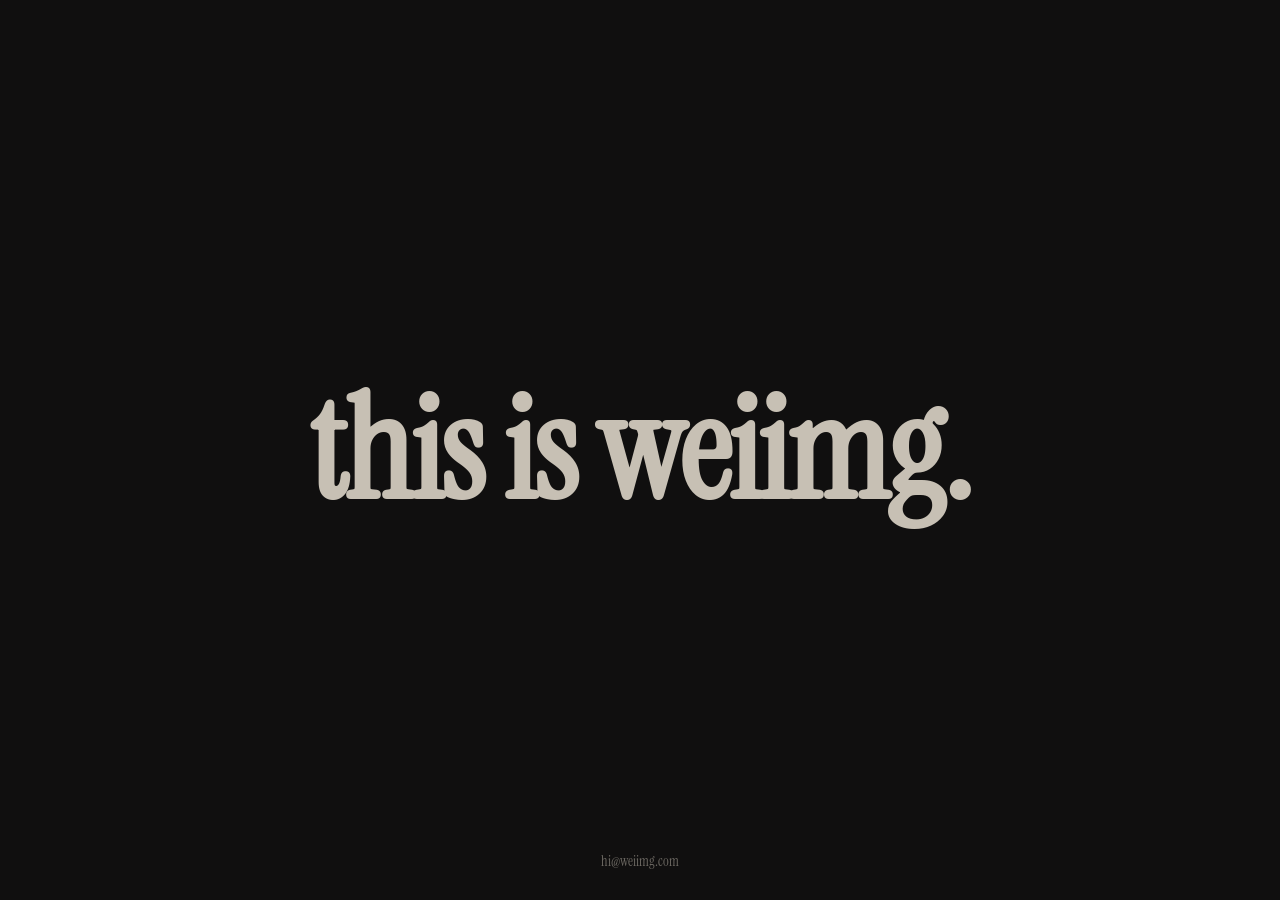
==== index.html @ 58d102ce "更新about跳轉" ====
<!DOCTYPE html>
<html lang="en">
<head>
  <meta charset="UTF-8" />
  <meta name="viewport" content="width=device-width, initial-scale=1.0" />
  <link rel="icon" href="https://cdn.weiimg.com/linjinwei_resize.jpg" type="image/jpg" />
  <link rel="preconnect" href="https://fonts.googleapis.com">
  <link rel="preconnect" href="https://fonts.gstatic.com" crossorigin>
  <link href="https://fonts.googleapis.com/css2?family=Instrument+Serif:ital@0;1&display=swap" rel="stylesheet">
  
  <!-- ✅ 基本 SEO -->
  <title>weiimg video prod.</title>
  <meta name="description" content="WEIIMG 林晉維｜品牌形象、視覺創意、短影音製作" />
  <meta name="keywords" content="影像製作, 品牌設計, 動態設計, 短影音, weiimg" />
  <link rel="canonical" href="https://weiimg.com" />

  <!-- ✅ Open Graph for Social Sharing -->
  <meta property="og:type" content="website" />
  <meta property="og:title" content="WEIIMG 林晉維" />
  <meta property="og:description" content="短影音、品牌形象設計與影像製作服務。" />
  <meta property="og:url" content="https://weiimg.com" />
  <meta property="og:image" content="https://weiimg.com/preview.jpg" />

  <!-- ✅ Twitter Card -->
  <meta name="twitter:card" content="summary_large_image" />
  <meta name="twitter:title" content="WEIIMG 林晉維" />
  <meta name="twitter:description" content="短影音、品牌形象設計與影像製作服務。" />
  <meta name="twitter:image" content="https://weiimg.com/preview.jpg" />

  <!-- ✅ JSON-LD 結構化資料（Schema.org） -->
  <script type="application/ld+json">
  {
    "@context": "https://schema.org",
    "@type": "Person",
    "name": "Weiimg",
    "url": "https://weiimg.com",
    "sameAs": [
      "https://www.instagram.com/wei_img",
      "https://www.threads.net/@wei_img"
    ],
    "jobTitle": "影像製作",
    "worksFor": {
      "@type": "Organization",
      "name": "WEIIMG"
    }
  }
  </script>
  
  <style>
    html, body {
      margin: 0;
      padding: 0;
      overflow: hidden;
      height: 100vh;
      background: #100F0F;
      color: #C7C0B4;
      font-family: "Instrument Serif", serif;
    }

    .center-wrap, .next-section {
      position: absolute;
      width: 100%;
      height: 100vh;
      display: flex;
      justify-content: center;
      align-items: center;
    }

    h1, h2 {
      margin: 0;
      pointer-events: none;
    }

    h1 {
      font-size: 9rem;
      letter-spacing: -0.015em;
      transform: translate3d(0,0,0);
      user-select: none;
      cursor: grab;
      transition: all 0.5s ease;
    }

    h1.dragging {
      filter: blur(12px);
      opacity: 0.55;
      cursor: grabbing;
    }

    h1.exit {
      opacity: 0;
      filter: blur(15px);
      transform: translateY(-120px);
    }

    h1.enter {
      opacity: 1;
      filter: blur(0px);
      transform: translateY(0);
    }

    h2 {
      font-size: 2.5rem;
      opacity: 0;
      filter: blur(15px);
      transform: translateY(60px);
      transition: all 1s ease;
    }

    h2.enter {
      opacity: 1;
      filter: blur(0px);
      transform: translateY(0px);
    }

    h2.exit {
      opacity: 0;
      filter: blur(15px);
      transform: translateY(60px);
    }

    footer {
      font-size: 0.85rem;
      opacity: 0.5;
      text-align: center;
      position: absolute;
      bottom: 30px;
      width: 100%;
    }

    footer a {
      color: #C7C0B4;
      text-decoration: none;
    }

    footer a:hover { opacity: 0.8; }

    @media (max-width: 768px) {
      h1 { font-size: 4rem; }
      h2 { font-size: 1.5rem; }
      footer { font-size: 0.7rem; }
    }
  </style>
</head>
<body>

  <div class="center-wrap">
    <h1 id="drag">this is weiimg.</h1>
  </div>

  <div class="next-section">
    <h2 id="subtitle">video production</h2>
  </div>

  <footer><a href="mailto:hi@weiimg.com">hi@weiimg.com</a></footer>

<script>
const el = document.getElementById("drag");
const subtitle = document.getElementById("subtitle");

let isDragging = false;
let startX = 0, startY = 0;
let currentX = 0, currentY = 0;

const baseX = 0;
const baseY = 0;

el.addEventListener("mousedown", startDrag);
el.addEventListener("touchstart", startDrag, { passive:false });

function startDrag(e){
  e.preventDefault();
  isDragging = true;
  el.classList.add("dragging");

  const pos = e.touches ? e.touches[0] : e;
  startX = pos.clientX - currentX;
  startY = pos.clientY - currentY;

  document.addEventListener("mousemove", onDrag);
  document.addEventListener("mouseup", endDrag);
  document.addEventListener("touchmove", onDrag, { passive:false });
  document.addEventListener("touchend", endDrag);
}

function onDrag(e){
  if(!isDragging) return;
  const pos = e.touches ? e.touches[0] : e;
  currentX = pos.clientX - startX;
  currentY = pos.clientY - startY;
  el.style.transform = `translate3d(${currentX}px, ${currentY}px, 0)`;
}

function endDrag(){
  isDragging = false;
  el.classList.remove("dragging");
  document.removeEventListener("mousemove", onDrag);
  document.removeEventListener("touchmove", onDrag);

  let vx = currentX * 0.035;
  let vy = currentY * 0.035;
  const stiffness = 0.032;
  const damping   = 0.15;
  const threshold = 0.07;

  function animate(){
    const ax = -stiffness * (currentX - baseX) - damping * vx;
    const ay = -stiffness * (currentY - baseY) - damping * vy;
    vx += ax;
    vy += ay;
    currentX += vx;
    currentY += vy;
    el.style.transform = `translate3d(${currentX}px, ${currentY}px, 0)`;
    if (Math.abs(vx) > threshold || Math.abs(vy) > threshold){
      requestAnimationFrame(animate);
    } else {
      currentX = baseX;
      currentY = baseY;
      el.style.transform = `translate3d(0,0,0)`;
    }
  }

  requestAnimationFrame(animate);
}

// ✅ 狀態管理
let currentState = "first"; // "first" or "second"
let wheelCooldown = false;

// 定義跳轉目標頁面 (請確保你有 about.html 或是改成你的目標網址)
const ABOUT_PAGE_URL = "weiimg.com/about"; 

// 🟢 滾輪監聽 (Desktop)
window.addEventListener("wheel", (e) => {
  if (wheelCooldown) return;

  // 往下滑 (e.deltaY > 0)
  if (e.deltaY > 20) {
    if (currentState === "first") {
      // 第一段 -> 切換到第二段
      el.classList.add("exit");
      el.classList.remove("enter");
      subtitle.classList.add("enter");
      subtitle.classList.remove("exit");
      currentState = "second";
      wheelCooldown = true;
      setTimeout(() => wheelCooldown = false, 600);
    } else if (currentState === "second") {
      // 第二段 -> 跳轉到 About 頁面
      // 這裡可以選擇不設 cooldown 直接跳，或者稍微延遲
      window.location.href = ABOUT_PAGE_URL;
      wheelCooldown = true; 
    }
  } 
  // 往上滑 (e.deltaY < 0)
  else if (e.deltaY < -20 && currentState === "second") {
    // 第二段 -> 切回第一段
    el.classList.add("enter");
    el.classList.remove("exit");
    subtitle.classList.add("exit");
    subtitle.classList.remove("enter");
    currentState = "first";
    wheelCooldown = true;
    setTimeout(() => wheelCooldown = false, 600);
  }
});

// 📱 手機觸控監聽 (Mobile)
let touchStartY = 0;

window.addEventListener("touchstart", (e) => {
  touchStartY = e.touches[0].clientY;
}, { passive: false });

window.addEventListener("touchend", (e) => {
  if (wheelCooldown) return;

  const touchEndY = e.changedTouches[0].clientY;
  const deltaY = touchStartY - touchEndY; // 正值表示手指向上滑動 (內容往下走)

  if (deltaY > 30) {
    // 手指往上滑 (類似滾輪往下)
    if (currentState === "first") {
      // 切換到第二段
      el.classList.add("exit");
      el.classList.remove("enter");
      subtitle.classList.add("enter");
      subtitle.classList.remove("exit");
      currentState = "second";
      wheelCooldown = true;
      setTimeout(() => wheelCooldown = false, 600);
    } else if (currentState === "second") {
      // 在第二段繼續往下滑 -> 跳轉 About
      window.location.href = ABOUT_PAGE_URL;
      wheelCooldown = true;
    }
  } else if (deltaY < -30 && currentState === "second") {
    // 手指往下滑 -> 回到第一段
    el.classList.add("enter");
    el.classList.remove("exit");
    subtitle.classList.add("exit");
    subtitle.classList.remove("enter");
    currentState = "first";
    wheelCooldown = true;
    setTimeout(() => wheelCooldown = false, 600);
  }
}, { passive: false });
  
</script>

</body>
</html>
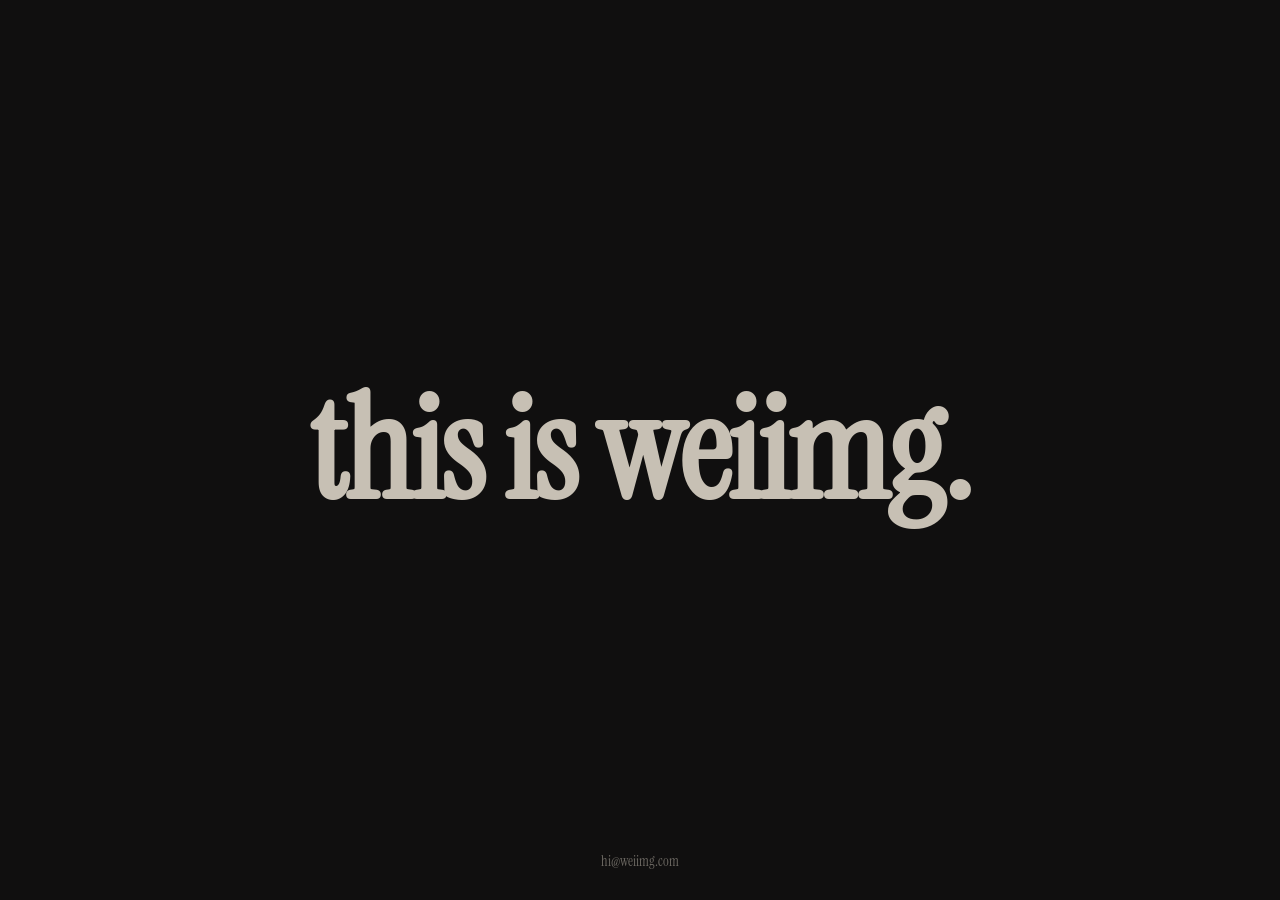
==== commit 5b33df5a: "首頁+關於頁" ====
--- a/index.html
+++ b/index.html
@@ -1,60 +1,80 @@
 <!DOCTYPE html>
-<html lang="en">
+<html lang="zh-TW">
 <head>
   <meta charset="UTF-8" />
   <meta name="viewport" content="width=device-width, initial-scale=1.0" />
   <link rel="icon" href="https://cdn.weiimg.com/linjinwei_resize.jpg" type="image/jpg" />
+  
+  <!-- 字型 -->
   <link rel="preconnect" href="https://fonts.googleapis.com">
   <link rel="preconnect" href="https://fonts.gstatic.com" crossorigin>
-  <link href="https://fonts.googleapis.com/css2?family=Instrument+Serif:ital@0;1&display=swap" rel="stylesheet">
-  
-  <!-- ✅ 基本 SEO -->
-  <title>weiimg video prod.</title>
+  <link href="https://fonts.googleapis.com/css2?family=Instrument+Serif:ital@0;1&family=Noto+Serif+TC:wght@300;500&display=swap" rel="stylesheet">
+  
+  <!-- ✅ SEO & Meta -->
+  <title>WEIIMG Video Prod. - 林晉維</title>
   <meta name="description" content="WEIIMG 林晉維｜品牌形象、視覺創意、短影音製作" />
   <meta name="keywords" content="影像製作, 品牌設計, 動態設計, 短影音, weiimg" />
-  <link rel="canonical" href="https://weiimg.com" />
-
-  <!-- ✅ Open Graph for Social Sharing -->
+  
+  <!-- Open Graph -->
   <meta property="og:type" content="website" />
   <meta property="og:title" content="WEIIMG 林晉維" />
   <meta property="og:description" content="短影音、品牌形象設計與影像製作服務。" />
   <meta property="og:url" content="https://weiimg.com" />
   <meta property="og:image" content="https://weiimg.com/preview.jpg" />
 
-  <!-- ✅ Twitter Card -->
-  <meta name="twitter:card" content="summary_large_image" />
-  <meta name="twitter:title" content="WEIIMG 林晉維" />
-  <meta name="twitter:description" content="短影音、品牌形象設計與影像製作服務。" />
-  <meta name="twitter:image" content="https://weiimg.com/preview.jpg" />
-
-  <!-- ✅ JSON-LD 結構化資料（Schema.org） -->
-  <script type="application/ld+json">
-  {
-    "@context": "https://schema.org",
-    "@type": "Person",
-    "name": "Weiimg",
-    "url": "https://weiimg.com",
-    "sameAs": [
-      "https://www.instagram.com/wei_img",
-      "https://www.threads.net/@wei_img"
-    ],
-    "jobTitle": "影像製作",
-    "worksFor": {
-      "@type": "Organization",
-      "name": "WEIIMG"
-    }
-  }
-  </script>
-  
   <style>
+    :root {
+      --bg-black: #100F0F;
+      --bg-white: #EAE5D9;
+      --text-white: #FFFFFF;
+      --text-gray: #C7C0B4;
+    }
+
     html, body {
       margin: 0;
       padding: 0;
+      width: 100%;
+      background-color: var(--bg-black);
+      font-family: "Instrument Serif", "Noto Serif TC", serif;
+      overscroll-behavior: none; /* 防止瀏覽器預設的橡皮筋效果 */
+    }
+
+    /* 初始狀態：Intro 模式 */
+    body.mode-intro {
+      height: 100vh;
       overflow: hidden;
+    }
+
+    /* 滾動狀態：About 模式 */
+    body.mode-about {
+      height: 300vh; /* About 頁面需要的長度 */
+      overflow-y: auto;
+      overflow-x: hidden;
+    }
+
+    /* =========================================
+       SECTION A: INTRO LAYER (index.html logic)
+       ========================================= */
+    #intro-layer {
+      position: fixed;
+      top: 0;
+      left: 0;
+      width: 100%;
       height: 100vh;
-      background: #100F0F;
-      color: #C7C0B4;
-      font-family: "Instrument Serif", serif;
+      z-index: 100; /* 最上層 */
+      background: var(--bg-black);
+      transition: transform 1s ease, opacity 0.8s ease;
+      display: flex;
+      justify-content: center;
+      align-items: center;
+      pointer-events: auto; /* 預設接收滑鼠事件 */
+    }
+
+    /* 當進入 About 模式時，Intro 層往上滑出並消失 */
+    body.mode-about #intro-layer {
+      transform: translateY(-100%);
+      opacity: 0;
+      pointer-events: none;
     }
 
     .center-wrap, .next-section {
@@ -64,11 +84,14 @@
       display: flex;
       justify-content: center;
       align-items: center;
-    }
+      pointer-events: none; /* 讓點擊穿透，除非是 h1 */
+    }
+
+    .center-wrap h1 { pointer-events: auto; } /* 恢復 h1 的拖曳 */
 
     h1, h2 {
       margin: 0;
-      pointer-events: none;
+      color: var(--text-gray);
     }
 
     h1 {
@@ -78,25 +101,19 @@
       user-select: none;
       cursor: grab;
       transition: all 0.5s ease;
+      will-change: transform, opacity, filter;
     }
 
     h1.dragging {
       filter: blur(12px);
       opacity: 0.55;
       cursor: grabbing;
-    }
-
-    h1.exit {
-      opacity: 0;
-      filter: blur(15px);
-      transform: translateY(-120px);
-    }
-
-    h1.enter {
-      opacity: 1;
-      filter: blur(0px);
-      transform: translateY(0);
-    }
+      transition: none; /* 拖曳時移除過渡以跟隨滑鼠 */
+    }
+
+    /* Intro 動畫狀態 */
+    h1.exit { opacity: 0; filter: blur(15px); transform: translateY(-120px); }
+    h1.enter { opacity: 1; filter: blur(0px); transform: translateY(0); }
 
     h2 {
       font-size: 2.5rem;
@@ -105,77 +122,263 @@
       transform: translateY(60px);
       transition: all 1s ease;
     }
-
-    h2.enter {
-      opacity: 1;
-      filter: blur(0px);
-      transform: translateY(0px);
-    }
-
-    h2.exit {
-      opacity: 0;
-      filter: blur(15px);
-      transform: translateY(60px);
-    }
-
-    footer {
+    h2.enter { opacity: 1; filter: blur(0px); transform: translateY(0px); }
+    h2.exit { opacity: 0; filter: blur(15px); transform: translateY(60px); }
+
+    .intro-footer {
       font-size: 0.85rem;
       opacity: 0.5;
       text-align: center;
       position: absolute;
       bottom: 30px;
       width: 100%;
-    }
-
-    footer a {
-      color: #C7C0B4;
-      text-decoration: none;
-    }
-
-    footer a:hover { opacity: 0.8; }
+      color: var(--text-gray);
+    }
+    .intro-footer a { color: inherit; text-decoration: none; }
+    .intro-footer a:hover { opacity: 0.8; }
 
     @media (max-width: 768px) {
       h1 { font-size: 4rem; }
       h2 { font-size: 1.5rem; }
-      footer { font-size: 0.7rem; }
+    }
+
+
+    /* =========================================
+       SECTION B: ABOUT CONTENT (about.html logic)
+       ========================================= */
+    #about-layer {
+      position: fixed; /* 背景層固定 */
+      top: 0;
+      left: 0;
+      width: 100%;
+      height: 100vh;
+      z-index: 1; /* 在 Intro 之下 */
+      opacity: 0;
+      transition: opacity 1s ease 0.5s; /* 延遲顯示，等 Intro 移開 */
+    }
+
+    body.mode-about #about-layer {
+      opacity: 1;
+    }
+
+    /* 背景動畫層 */
+    .bg-layer {
+      position: absolute;
+      top: 0;
+      left: 0;
+      width: 100%;
+      height: 100%;
+      will-change: transform;
+    }
+
+    .bg-1 { background-color: var(--bg-black); z-index: 1; }
+    
+    .bg-portrait {
+      position: absolute;
+      top: 0; left: 0; width: 100%; height: 100%;
+      background-image: url('https://cdn.weiimg.com/portrait.jpg');
+      background-position: center;
+      background-size: cover;
+      opacity: 0.9;
+      mix-blend-mode: overlay;
+    }
+
+    .intro-caption {
+      position: absolute;
+      bottom: 40px; left: 40px;
+      color: rgba(255, 255, 255, 0.6);
+      font-size: 0.9rem;
+      font-family: "Noto Serif TC", serif;
+      letter-spacing: 0.05em;
+      z-index: 2;
+    }
+
+    .bg-2 { background-color: var(--bg-white); z-index: 2; transform: translateY(100%); }
+    .bg-3 { background-color: var(--bg-black); z-index: 3; transform: translateY(100%); }
+
+    /* 固定內容層 (標題、文字) */
+    .fixed-content {
+      position: fixed;
+      top: 0; left: 0;
+      width: 100%; height: 100vh;
+      z-index: 10;
+      mix-blend-mode: difference;
+      color: var(--text-white);
+      display: flex;
+      flex-direction: column;
+      padding: 40px;
+      box-sizing: border-box;
+      pointer-events: none;
+    }
+
+    .header-top {
+      display: flex;
+      justify-content: space-between;
+      align-items: flex-start;
+      width: 100%;
+    }
+
+    .brand-name {
+      font-size: 1.2rem;
+      letter-spacing: 1px;
+      text-decoration: none;
+      color: inherit;
+      pointer-events: auto;
+    }
+
+    .page-title {
+      font-size: 8vw;
+      line-height: 0.9;
+      text-align: right;
+      opacity: 0;
+      /* 只有當 body.mode-about 時才觸發 fade in */
+      transform: translateY(20px);
+      transition: opacity 1.5s ease, transform 1.5s ease;
+    }
+
+    body.mode-about .page-title {
+      opacity: 1;
+      transform: translateY(0);
+    }
+
+    .center-text-container {
+      position: absolute;
+      top: 50%; left: 50%;
+      transform: translate(-50%, -50%);
+      width: 100%;
+      max-width: 600px;
+      text-align: left; 
+      padding: 20px;
+    }
+
+    .text-slide {
+      position: absolute;
+      top: 50%; left: 50%;
+      transform: translate(-50%, -50%);
+      width: 100%;
+      opacity: 0;
+      filter: blur(15px);
+      transition: all 1s cubic-bezier(0.2, 0.8, 0.2, 1);
+      font-family: "Noto Serif TC", serif;
+      font-size: 1.6rem;
+      line-height: 1.8;
+      font-weight: 300;
+    }
+
+    .text-slide.active { opacity: 1; filter: blur(0px); transform: translate(-50%, -50%) scale(1); }
+    .text-slide.prev { opacity: 0; filter: blur(10px); transform: translate(-50%, -60%); }
+    .text-slide.next { opacity: 0; filter: blur(10px); transform: translate(-50%, -40%); }
+
+    .label {
+      font-family: "Instrument Serif", serif;
+      font-size: 1rem;
+      opacity: 0.6;
+      margin-bottom: 25px;
+      display: block;
+      letter-spacing: 0.05em;
+    }
+
+    .line {
+      width: 60px; height: 1px;
+      background: currentColor;
+      margin-bottom: 30px; display: block;
+    }
+
+    @media (max-width: 768px) {
+      .page-title { font-size: 15vw; }
+      .text-slide { font-size: 1.25rem; width: 85%; }
+      .fixed-content { padding: 20px; }
+      .intro-caption { left: 20px; bottom: 20px; }
     }
   </style>
 </head>
-<body>
-
-  <div class="center-wrap">
-    <h1 id="drag">this is weiimg.</h1>
+
+<!-- 預設狀態為 Intro -->
+<body class="mode-intro">
+
+  <!-- ==================== INTRO LAYER ==================== -->
+  <div id="intro-layer">
+    <div class="center-wrap">
+      <h1 id="drag">this is weiimg.</h1>
+    </div>
+
+    <div class="next-section">
+      <h2 id="subtitle">video production</h2>
+    </div>
+
+    <div class="intro-footer">
+      <a href="mailto:hi@weiimg.com">hi@weiimg.com</a>
+    </div>
   </div>
 
-  <div class="next-section">
-    <h2 id="subtitle">video production</h2>
+
+  <!-- ==================== ABOUT LAYER ==================== -->
+  <div id="about-layer">
+    <!-- 背景層 -->
+    <div class="bg-layer bg-1">
+      <div class="bg-portrait"></div>
+      <div class="intro-caption">weiimg, 林晉維</div>
+    </div>
+    <div class="bg-layer bg-2" id="bg-white"></div>
+    <div class="bg-layer bg-3" id="bg-black"></div>
+
+    <!-- 內容層 -->
+    <div class="fixed-content">
+      <div class="header-top">
+        <!-- 點擊 Logo 可以強制回到開頭 -->
+        <a href="#" class="brand-name" onclick="forceIntro(); return false;">WEIIMG</a>
+        <div class="page-title">About<br>Me.</div>
+      </div>
+
+      <div class="center-text-container">
+        <!-- Text 1 -->
+        <div class="text-slide" id="text-1">
+          <span class="label">PROFESSIONAL</span>
+          <span class="line"></span>
+          <p>專注於影像與設計共鳴的數位工作者。<br><br>
+          擅長影片製作、影音剪輯、視覺設計，<br>
+          在品牌及行銷領域擁有豐富的專案執行經驗。</p>
+        </div>
+        <!-- Text 2 -->
+        <div class="text-slide" id="text-2">
+          <span class="label">PERSONAL</span>
+          <span class="line"></span>
+          <p>喜愛攝影與寫作，<br>
+          為生活的溫度創作。</p>
+        </div>
+      </div>
+    </div>
   </div>
 
-  <footer><a href="mailto:hi@weiimg.com">hi@weiimg.com</a></footer>
 
 <script>
+/* =========================================
+   PART 1: INTRO LOGIC (Drag & State)
+   ========================================= */
 const el = document.getElementById("drag");
 const subtitle = document.getElementById("subtitle");
-
+const body = document.body;
+
+// Intro State: "first" (Title), "second" (Subtitle), "done" (Moved to About)
+let introState = "first"; 
+let wheelCooldown = false;
+
+// --- Dragging Logic ---
 let isDragging = false;
-let startX = 0, startY = 0;
-let currentX = 0, currentY = 0;
-
-const baseX = 0;
-const baseY = 0;
+let startX = 0, startY = 0, currentX = 0, currentY = 0;
+const baseX = 0, baseY = 0;
 
 el.addEventListener("mousedown", startDrag);
 el.addEventListener("touchstart", startDrag, { passive:false });
 
 function startDrag(e){
+  if(introState !== "first") return; // 只有在第一階段可以拖曳
   e.preventDefault();
   isDragging = true;
   el.classList.add("dragging");
-
   const pos = e.touches ? e.touches[0] : e;
   startX = pos.clientX - currentX;
   startY = pos.clientY - currentY;
-
   document.addEventListener("mousemove", onDrag);
   document.addEventListener("mouseup", endDrag);
   document.addEventListener("touchmove", onDrag, { passive:false });
@@ -195,116 +398,197 @@
   el.classList.remove("dragging");
   document.removeEventListener("mousemove", onDrag);
   document.removeEventListener("touchmove", onDrag);
-
+  
+  // Spring Physics
   let vx = currentX * 0.035;
   let vy = currentY * 0.035;
-  const stiffness = 0.032;
-  const damping   = 0.15;
-  const threshold = 0.07;
+  const stiffness = 0.032, damping = 0.15, threshold = 0.07;
 
   function animate(){
+    if(isDragging) return; // Stop animation if drag starts again
     const ax = -stiffness * (currentX - baseX) - damping * vx;
     const ay = -stiffness * (currentY - baseY) - damping * vy;
-    vx += ax;
-    vy += ay;
-    currentX += vx;
-    currentY += vy;
+    vx += ax; vy += ay;
+    currentX += vx; currentY += vy;
     el.style.transform = `translate3d(${currentX}px, ${currentY}px, 0)`;
     if (Math.abs(vx) > threshold || Math.abs(vy) > threshold){
       requestAnimationFrame(animate);
     } else {
-      currentX = baseX;
-      currentY = baseY;
+      currentX = baseX; currentY = baseY;
       el.style.transform = `translate3d(0,0,0)`;
     }
   }
-
   requestAnimationFrame(animate);
 }
 
-// ✅ 狀態管理
-let currentState = "first"; // "first" or "second"
-let wheelCooldown = false;
-
-// 定義跳轉目標頁面 (請確保你有 about.html 或是改成你的目標網址)
-const ABOUT_PAGE_URL = "weiimg.com/about"; 
-
-// 🟢 滾輪監聽 (Desktop)
+// --- Global Interaction Controller (Wheel & Touch) ---
+// 負責處理 Intro 狀態切換 以及 Intro <-> About 的橋接
+
 window.addEventListener("wheel", (e) => {
   if (wheelCooldown) return;
 
-  // 往下滑 (e.deltaY > 0)
+  // 🔽 向下滾動
   if (e.deltaY > 20) {
-    if (currentState === "first") {
-      // 第一段 -> 切換到第二段
-      el.classList.add("exit");
-      el.classList.remove("enter");
-      subtitle.classList.add("enter");
-      subtitle.classList.remove("exit");
-      currentState = "second";
-      wheelCooldown = true;
-      setTimeout(() => wheelCooldown = false, 600);
-    } else if (currentState === "second") {
-      // 第二段 -> 跳轉到 About 頁面
-      // 這裡可以選擇不設 cooldown 直接跳，或者稍微延遲
-      window.location.href = ABOUT_PAGE_URL;
-      wheelCooldown = true; 
+    if (introState === "first") {
+      // 1 -> 2
+      changeIntroState("second");
+    } else if (introState === "second") {
+      // 2 -> About (3)
+      enterAboutMode();
     }
   } 
-  // 往上滑 (e.deltaY < 0)
-  else if (e.deltaY < -20 && currentState === "second") {
-    // 第二段 -> 切回第一段
+  // 🔼 向上滾動
+  else if (e.deltaY < -20) {
+    if (introState === "second") {
+      // 2 -> 1
+      changeIntroState("first");
+    } else if (introState === "done") {
+      // About -> 2 (只有在 About 頂部時才觸發)
+      if (window.scrollY <= 0) {
+        exitAboutMode();
+      }
+    }
+  }
+}, { passive: false });
+
+// 手機觸控支援
+let touchStartY = 0;
+window.addEventListener("touchstart", (e) => {
+  touchStartY = e.touches[0].clientY;
+}, { passive: false });
+
+window.addEventListener("touchend", (e) => {
+  if (wheelCooldown) return;
+  const touchEndY = e.changedTouches[0].clientY;
+  const deltaY = touchStartY - touchEndY; // 正值=向上滑(下個內容)
+
+  if (deltaY > 30) { // 下個內容
+    if (introState === "first") changeIntroState("second");
+    else if (introState === "second") enterAboutMode();
+  } else if (deltaY < -30) { // 上個內容
+    if (introState === "second") changeIntroState("first");
+    else if (introState === "done" && window.scrollY <= 0) exitAboutMode();
+  }
+}, { passive: false });
+
+
+function changeIntroState(newState) {
+  wheelCooldown = true;
+  if (newState === "second") {
+    el.classList.add("exit");
+    el.classList.remove("enter");
+    subtitle.classList.add("enter");
+    subtitle.classList.remove("exit");
+    introState = "second";
+  } else if (newState === "first") {
     el.classList.add("enter");
     el.classList.remove("exit");
     subtitle.classList.add("exit");
     subtitle.classList.remove("enter");
-    currentState = "first";
-    wheelCooldown = true;
-    setTimeout(() => wheelCooldown = false, 600);
+    introState = "first";
+  }
+  setTimeout(() => wheelCooldown = false, 600);
+}
+
+function enterAboutMode() {
+  wheelCooldown = true;
+  introState = "done";
+  
+  // 切換 CSS class 來觸發轉場
+  body.classList.remove("mode-intro");
+  body.classList.add("mode-about");
+  
+  // 讓 subtitle 往上飛走
+  subtitle.classList.add("exit");
+  subtitle.classList.remove("enter");
+
+  // 確保滾動在頂部
+  window.scrollTo(0,0);
+  
+  setTimeout(() => wheelCooldown = false, 1000);
+}
+
+function exitAboutMode() {
+  wheelCooldown = true;
+  introState = "second";
+  
+  // 切換 CSS class
+  body.classList.remove("mode-about");
+  body.classList.add("mode-intro");
+  
+  // 讓 subtitle 回來
+  subtitle.classList.add("enter");
+  subtitle.classList.remove("exit");
+
+  setTimeout(() => wheelCooldown = false, 1000);
+}
+
+// 點擊 LOGO 強制回到開頭的輔助函式
+function forceIntro() {
+  window.scrollTo(0,0);
+  changeIntroState("first");
+  introState = "first"; // 強制重置
+  body.classList.remove("mode-about");
+  body.classList.add("mode-intro");
+  el.classList.add("enter");
+  el.classList.remove("exit");
+  subtitle.classList.remove("enter"); // 確保 subtitle 消失
+  subtitle.classList.add("exit");
+}
+
+/* =========================================
+   PART 2: ABOUT SCROLL LOGIC
+   ========================================= */
+const bgWhite = document.getElementById('bg-white');
+const bgBlack = document.getElementById('bg-black');
+const text1 = document.getElementById('text-1');
+const text2 = document.getElementById('text-2');
+
+window.addEventListener('scroll', () => {
+  // 只有在 About 模式下才計算動畫，節省效能
+  if (introState !== "done") return;
+
+  const scrollY = window.scrollY;
+  const windowHeight = window.innerHeight;
+  // 這裡的 progress 會決定動畫進度
+  // 我們希望 scrollY 0 的時候顯示第一張圖
+  const progress = scrollY / windowHeight; 
+
+  // --- 背景動畫 ---
+  // 階段 1: 白色背景從底部升起
+  let whiteProgress = (progress - 0.2) / 0.8;
+  whiteProgress = Math.min(Math.max(whiteProgress, 0), 1);
+  bgWhite.style.transform = `translateY(${100 - (whiteProgress * 100)}%)`;
+
+  // 階段 2: 黑色背景從底部升起
+  let blackProgress = (progress - 1.2) / 0.8;
+  blackProgress = Math.min(Math.max(blackProgress, 0), 1);
+  bgBlack.style.transform = `translateY(${100 - (blackProgress * 100)}%)`;
+
+  // --- 文字動畫 ---
+  text1.classList.remove('active', 'prev', 'next');
+  text2.classList.remove('active', 'prev', 'next');
+
+  if (progress < 0.4) {
+    // 剛進入 About，顯示人像背景，文字還未出現
+    text1.classList.add('next');
+    text2.classList.add('next');
+  } 
+  else if (progress >= 0.4 && progress < 1.4) {
+    // 白色背景 + Professional 文字
+    text1.classList.add('active');
+    text2.classList.add('next');
+  } 
+  else {
+    // 黑色背景 + Personal 文字
+    text1.classList.add('prev');
+    text2.classList.add('active');
   }
 });
 
-// 📱 手機觸控監聽 (Mobile)
-let touchStartY = 0;
-
-window.addEventListener("touchstart", (e) => {
-  touchStartY = e.touches[0].clientY;
-}, { passive: false });
-
-window.addEventListener("touchend", (e) => {
-  if (wheelCooldown) return;
-
-  const touchEndY = e.changedTouches[0].clientY;
-  const deltaY = touchStartY - touchEndY; // 正值表示手指向上滑動 (內容往下走)
-
-  if (deltaY > 30) {
-    // 手指往上滑 (類似滾輪往下)
-    if (currentState === "first") {
-      // 切換到第二段
-      el.classList.add("exit");
-      el.classList.remove("enter");
-      subtitle.classList.add("enter");
-      subtitle.classList.remove("exit");
-      currentState = "second";
-      wheelCooldown = true;
-      setTimeout(() => wheelCooldown = false, 600);
-    } else if (currentState === "second") {
-      // 在第二段繼續往下滑 -> 跳轉 About
-      window.location.href = ABOUT_PAGE_URL;
-      wheelCooldown = true;
-    }
-  } else if (deltaY < -30 && currentState === "second") {
-    // 手指往下滑 -> 回到第一段
-    el.classList.add("enter");
-    el.classList.remove("exit");
-    subtitle.classList.add("exit");
-    subtitle.classList.remove("enter");
-    currentState = "first";
-    wheelCooldown = true;
-    setTimeout(() => wheelCooldown = false, 600);
-  }
-}, { passive: false });
-  
+// 初始化觸發一次
+window.dispatchEvent(new Event('scroll'));
+
 </script>
 
 </body>
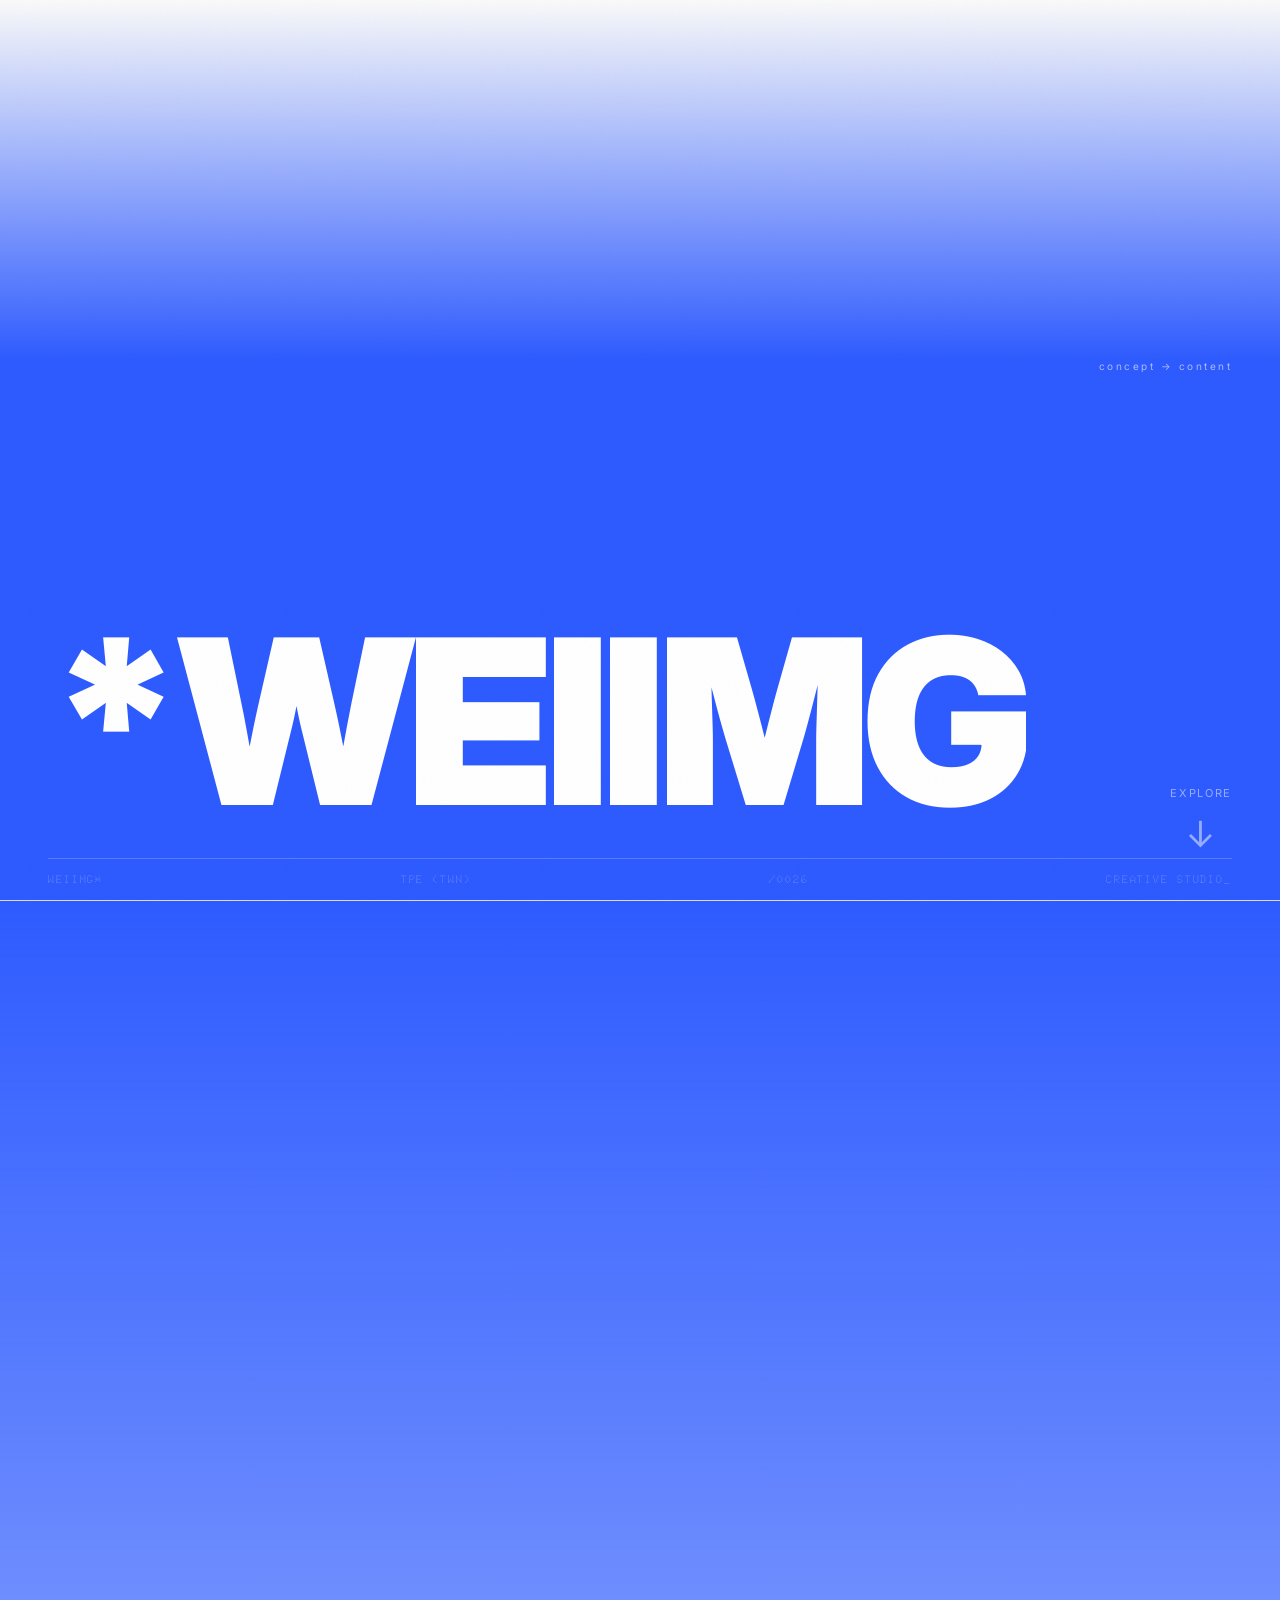
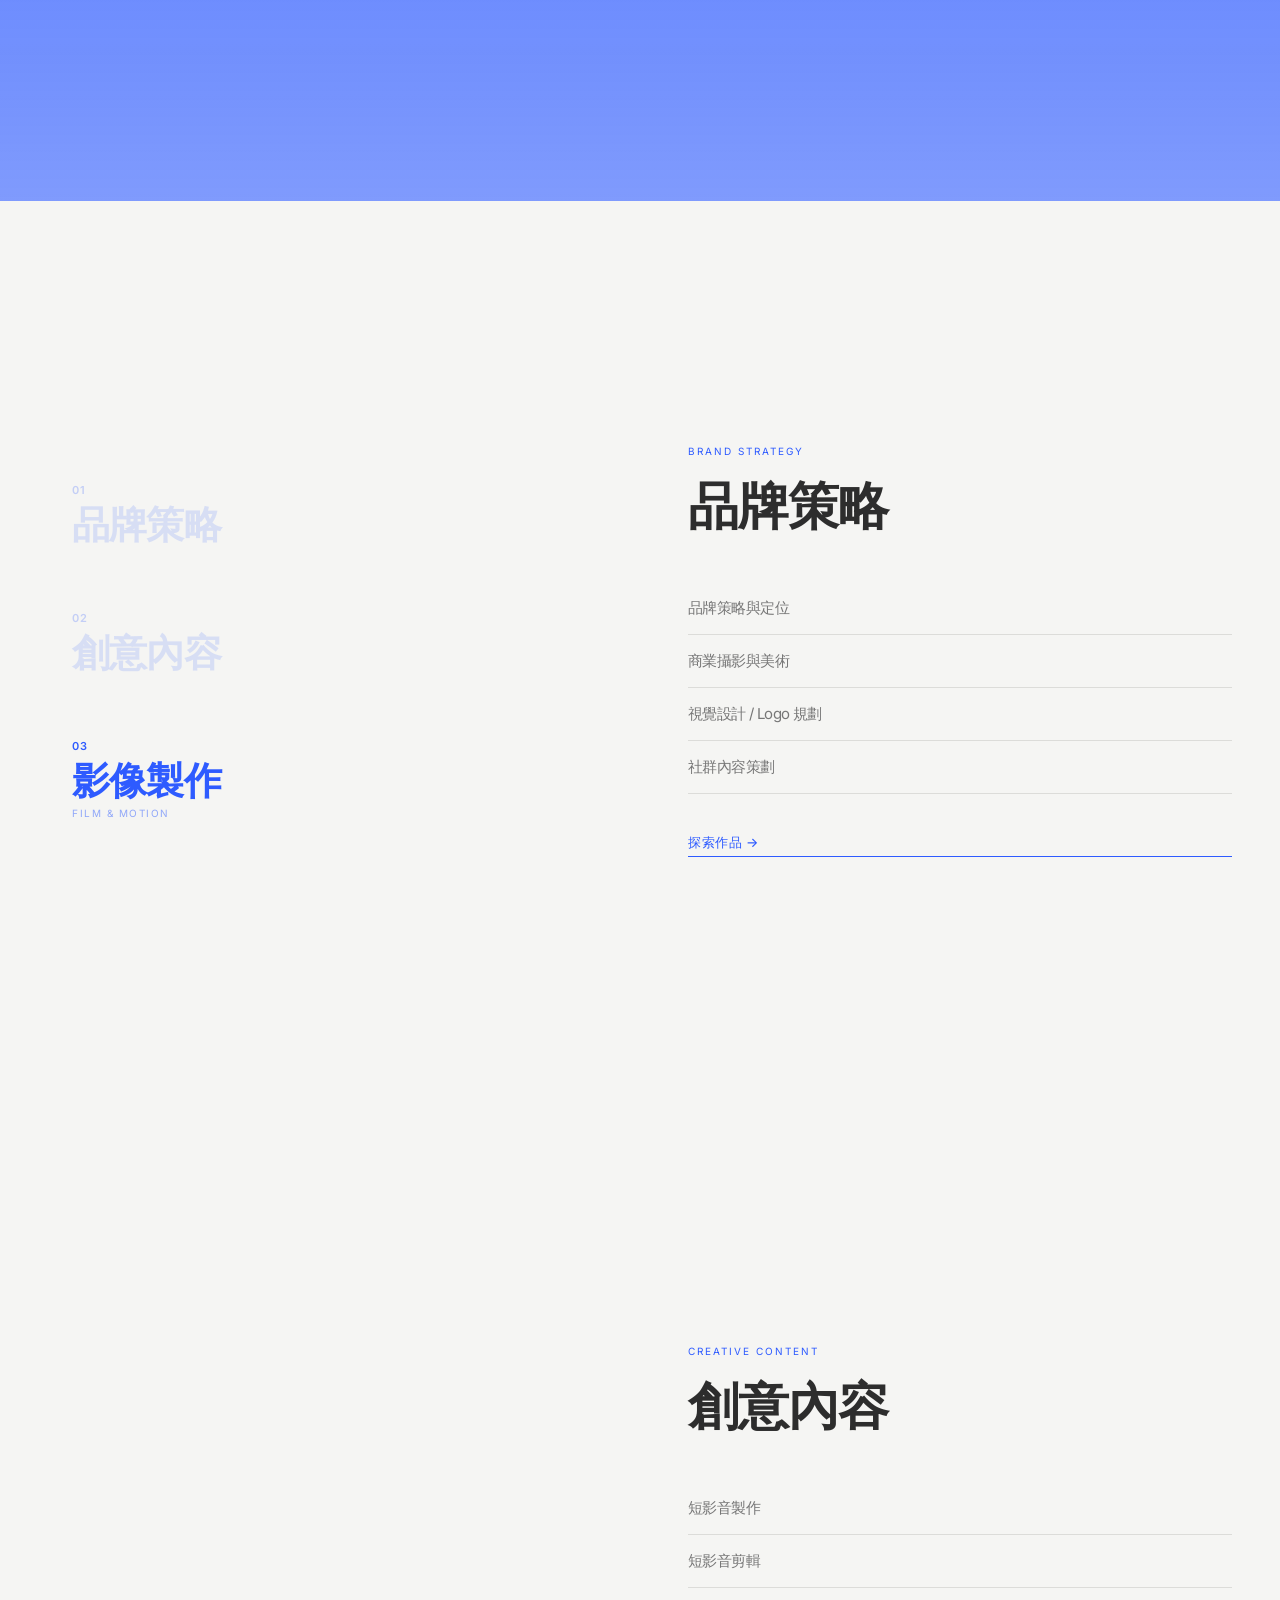
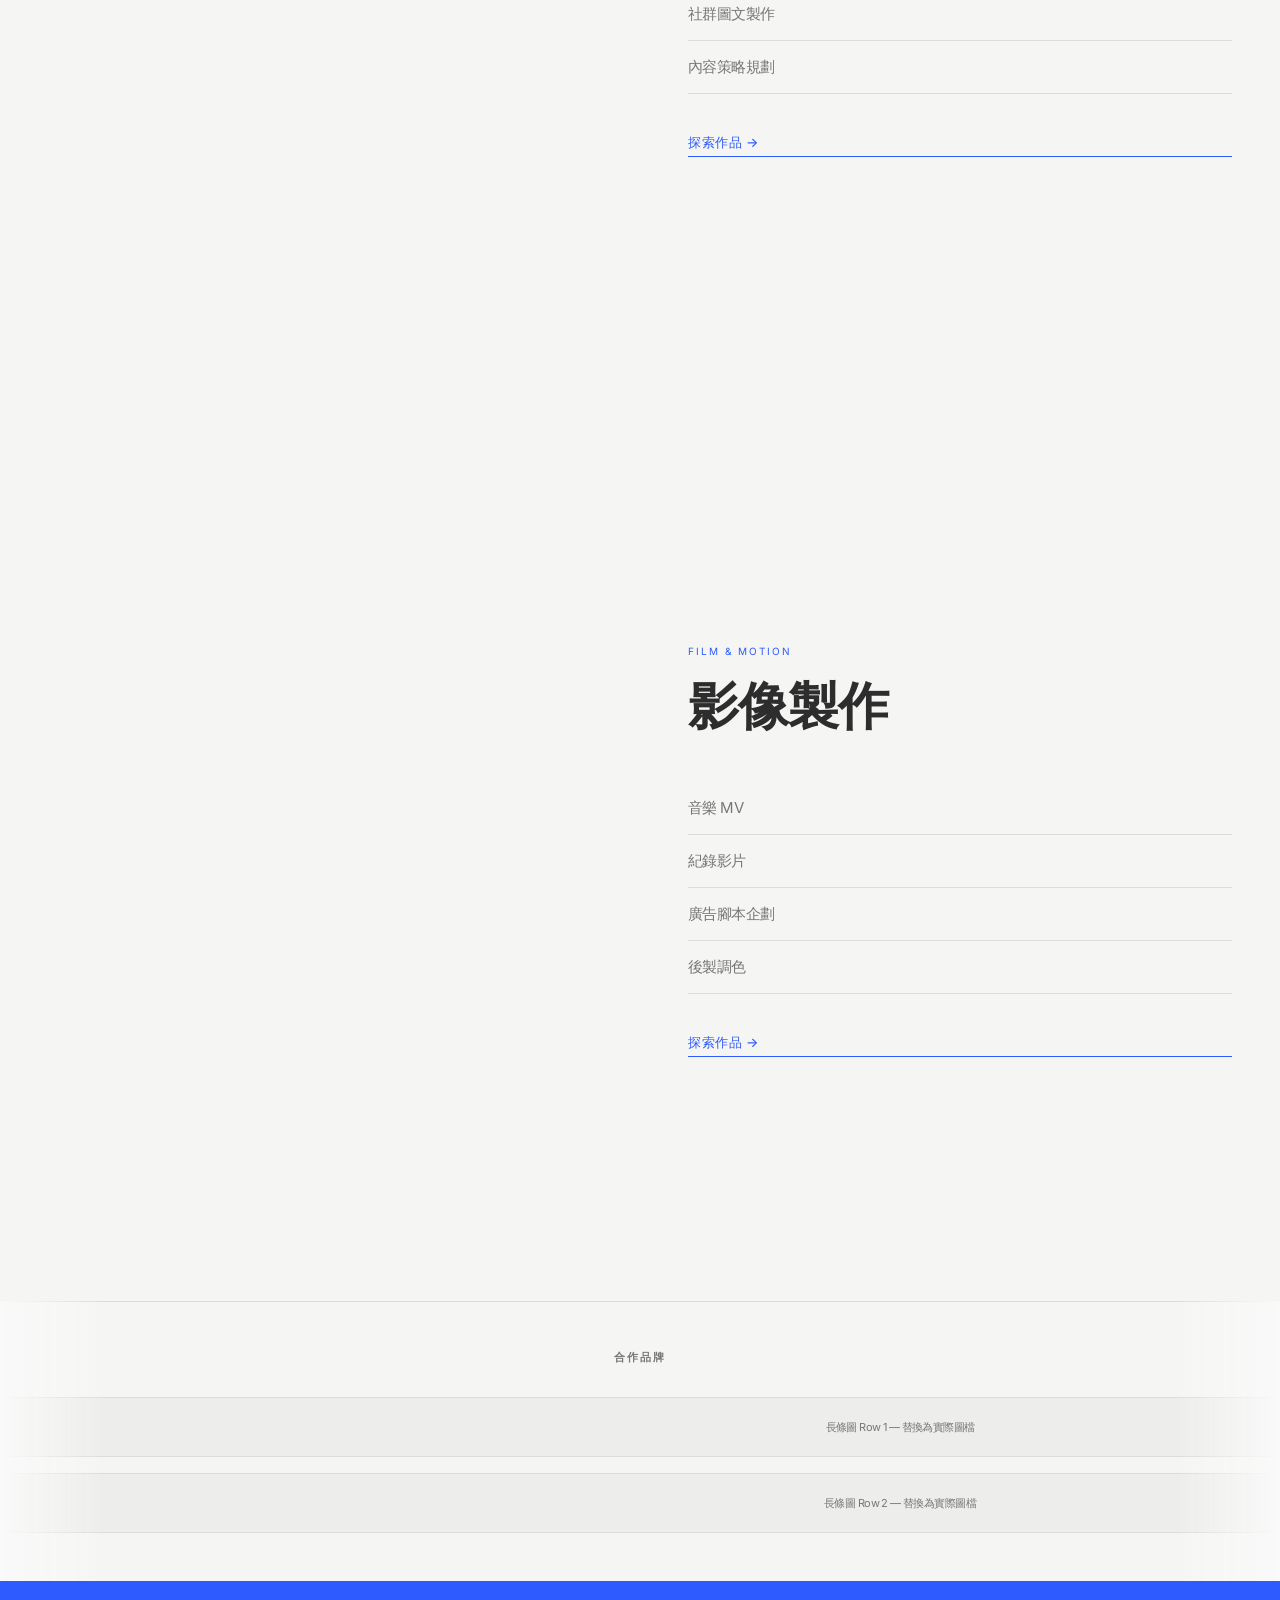
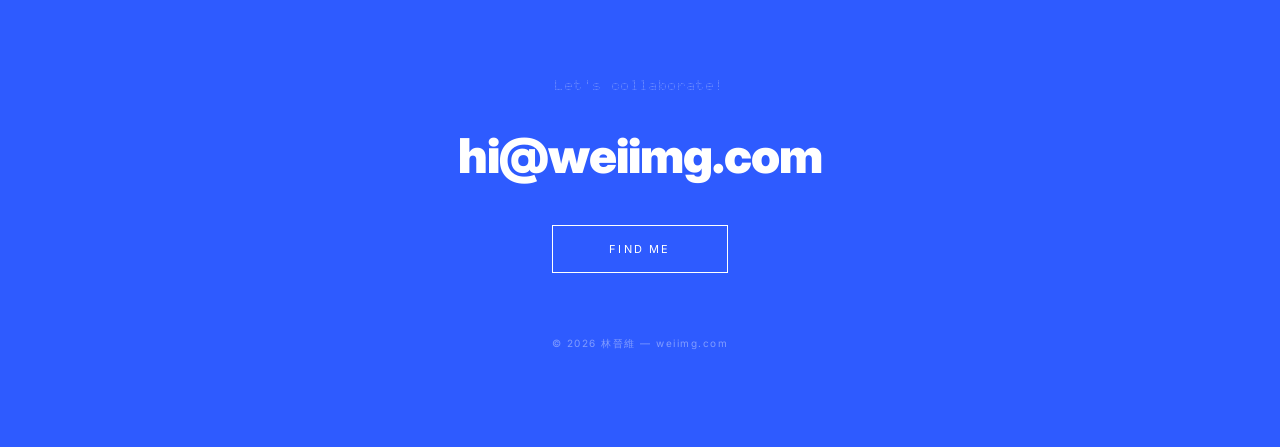
==== commit 0c117cf8: "Add WEIIMG portfolio site at root - Replace root index.html with new portfolio landing - Add about, " ====
--- a/index.html
+++ b/index.html
@@ -1,595 +1,263 @@
-<!DOCTYPE html>
-<html lang="zh-TW">
-<head>
-  <meta charset="UTF-8" />
-  <meta name="viewport" content="width=device-width, initial-scale=1.0" />
-  <link rel="icon" href="https://cdn.weiimg.com/linjinwei_resize.jpg" type="image/jpg" />
-  
-  <!-- 字型 -->
-  <link rel="preconnect" href="https://fonts.googleapis.com">
-  <link rel="preconnect" href="https://fonts.gstatic.com" crossorigin>
-  <link href="https://fonts.googleapis.com/css2?family=Instrument+Serif:ital@0;1&family=Noto+Serif+TC:wght@300;500&display=swap" rel="stylesheet">
-  
-  <!-- ✅ SEO & Meta -->
-  <title>WEIIMG Video Prod. - 林晉維</title>
-  <meta name="description" content="WEIIMG 林晉維｜品牌形象、視覺創意、短影音製作" />
-  <meta name="keywords" content="影像製作, 品牌設計, 動態設計, 短影音, weiimg" />
-  
-  <!-- Open Graph -->
-  <meta property="og:type" content="website" />
-  <meta property="og:title" content="WEIIMG 林晉維" />
-  <meta property="og:description" content="短影音、品牌形象設計與影像製作服務。" />
-  <meta property="og:url" content="https://weiimg.com" />
-  <meta property="og:image" content="https://weiimg.com/preview.jpg" />
-
-  <style>
-    :root {
-      --bg-black: #100F0F;
-      --bg-white: #EAE5D9;
-      --text-white: #FFFFFF;
-      --text-gray: #C7C0B4;
-    }
-
-    html, body {
-      margin: 0;
-      padding: 0;
-      width: 100%;
-      background-color: var(--bg-black);
-      font-family: "Instrument Serif", "Noto Serif TC", serif;
-      overscroll-behavior: none; /* 防止瀏覽器預設的橡皮筋效果 */
-    }
-
-    /* 初始狀態：Intro 模式 */
-    body.mode-intro {
-      height: 100vh;
-      overflow: hidden;
-    }
-
-    /* 滾動狀態：About 模式 */
-    body.mode-about {
-      height: 300vh; /* About 頁面需要的長度 */
-      overflow-y: auto;
-      overflow-x: hidden;
-    }
-
-    /* =========================================
-       SECTION A: INTRO LAYER (index.html logic)
-       ========================================= */
-    #intro-layer {
-      position: fixed;
-      top: 0;
-      left: 0;
-      width: 100%;
-      height: 100vh;
-      z-index: 100; /* 最上層 */
-      background: var(--bg-black);
-      transition: transform 1s ease, opacity 0.8s ease;
-      display: flex;
-      justify-content: center;
-      align-items: center;
-      pointer-events: auto; /* 預設接收滑鼠事件 */
-    }
-
-    /* 當進入 About 模式時，Intro 層往上滑出並消失 */
-    body.mode-about #intro-layer {
-      transform: translateY(-100%);
-      opacity: 0;
-      pointer-events: none;
-    }
-
-    .center-wrap, .next-section {
-      position: absolute;
-      width: 100%;
-      height: 100vh;
-      display: flex;
-      justify-content: center;
-      align-items: center;
-      pointer-events: none; /* 讓點擊穿透，除非是 h1 */
-    }
-
-    .center-wrap h1 { pointer-events: auto; } /* 恢復 h1 的拖曳 */
-
-    h1, h2 {
-      margin: 0;
-      color: var(--text-gray);
-    }
-
-    h1 {
-      font-size: 9rem;
-      letter-spacing: -0.015em;
-      transform: translate3d(0,0,0);
-      user-select: none;
-      cursor: grab;
-      transition: all 0.5s ease;
-      will-change: transform, opacity, filter;
-    }
-
-    h1.dragging {
-      filter: blur(12px);
-      opacity: 0.55;
-      cursor: grabbing;
-      transition: none; /* 拖曳時移除過渡以跟隨滑鼠 */
-    }
-
-    /* Intro 動畫狀態 */
-    h1.exit { opacity: 0; filter: blur(15px); transform: translateY(-120px); }
-    h1.enter { opacity: 1; filter: blur(0px); transform: translateY(0); }
-
-    h2 {
-      font-size: 2.5rem;
-      opacity: 0;
-      filter: blur(15px);
-      transform: translateY(60px);
-      transition: all 1s ease;
-    }
-    h2.enter { opacity: 1; filter: blur(0px); transform: translateY(0px); }
-    h2.exit { opacity: 0; filter: blur(15px); transform: translateY(60px); }
-
-    .intro-footer {
-      font-size: 0.85rem;
-      opacity: 0.5;
-      text-align: center;
-      position: absolute;
-      bottom: 30px;
-      width: 100%;
-      color: var(--text-gray);
-    }
-    .intro-footer a { color: inherit; text-decoration: none; }
-    .intro-footer a:hover { opacity: 0.8; }
-
-    @media (max-width: 768px) {
-      h1 { font-size: 4rem; }
-      h2 { font-size: 1.5rem; }
-    }
-
-
-    /* =========================================
-       SECTION B: ABOUT CONTENT (about.html logic)
-       ========================================= */
-    #about-layer {
-      position: fixed; /* 背景層固定 */
-      top: 0;
-      left: 0;
-      width: 100%;
-      height: 100vh;
-      z-index: 1; /* 在 Intro 之下 */
-      opacity: 0;
-      transition: opacity 1s ease 0.5s; /* 延遲顯示，等 Intro 移開 */
-    }
-
-    body.mode-about #about-layer {
-      opacity: 1;
-    }
-
-    /* 背景動畫層 */
-    .bg-layer {
-      position: absolute;
-      top: 0;
-      left: 0;
-      width: 100%;
-      height: 100%;
-      will-change: transform;
-    }
-
-    .bg-1 { background-color: var(--bg-black); z-index: 1; }
-    
-    .bg-portrait {
-      position: absolute;
-      top: 0; left: 0; width: 100%; height: 100%;
-      background-image: url('https://cdn.weiimg.com/portrait.jpg');
-      background-position: center;
-      background-size: cover;
-      opacity: 0.9;
-      mix-blend-mode: overlay;
-    }
-
-    .intro-caption {
-      position: absolute;
-      bottom: 40px; left: 40px;
-      color: rgba(255, 255, 255, 0.6);
-      font-size: 0.9rem;
-      font-family: "Noto Serif TC", serif;
-      letter-spacing: 0.05em;
-      z-index: 2;
-    }
-
-    .bg-2 { background-color: var(--bg-white); z-index: 2; transform: translateY(100%); }
-    .bg-3 { background-color: var(--bg-black); z-index: 3; transform: translateY(100%); }
-
-    /* 固定內容層 (標題、文字) */
-    .fixed-content {
-      position: fixed;
-      top: 0; left: 0;
-      width: 100%; height: 100vh;
-      z-index: 10;
-      mix-blend-mode: difference;
-      color: var(--text-white);
-      display: flex;
-      flex-direction: column;
-      padding: 40px;
-      box-sizing: border-box;
-      pointer-events: none;
-    }
-
-    .header-top {
-      display: flex;
-      justify-content: space-between;
-      align-items: flex-start;
-      width: 100%;
-    }
-
-    .brand-name {
-      font-size: 1.2rem;
-      letter-spacing: 1px;
-      text-decoration: none;
-      color: inherit;
-      pointer-events: auto;
-    }
-
-    .page-title {
-      font-size: 8vw;
-      line-height: 0.9;
-      text-align: right;
-      opacity: 0;
-      /* 只有當 body.mode-about 時才觸發 fade in */
-      transform: translateY(20px);
-      transition: opacity 1.5s ease, transform 1.5s ease;
-    }
-
-    body.mode-about .page-title {
-      opacity: 1;
-      transform: translateY(0);
-    }
-
-    .center-text-container {
-      position: absolute;
-      top: 50%; left: 50%;
-      transform: translate(-50%, -50%);
-      width: 100%;
-      max-width: 600px;
-      text-align: left; 
-      padding: 20px;
-    }
-
-    .text-slide {
-      position: absolute;
-      top: 50%; left: 50%;
-      transform: translate(-50%, -50%);
-      width: 100%;
-      opacity: 0;
-      filter: blur(15px);
-      transition: all 1s cubic-bezier(0.2, 0.8, 0.2, 1);
-      font-family: "Noto Serif TC", serif;
-      font-size: 1.6rem;
-      line-height: 1.8;
-      font-weight: 300;
-    }
-
-    .text-slide.active { opacity: 1; filter: blur(0px); transform: translate(-50%, -50%) scale(1); }
-    .text-slide.prev { opacity: 0; filter: blur(10px); transform: translate(-50%, -60%); }
-    .text-slide.next { opacity: 0; filter: blur(10px); transform: translate(-50%, -40%); }
-
-    .label {
-      font-family: "Instrument Serif", serif;
-      font-size: 1rem;
-      opacity: 0.6;
-      margin-bottom: 25px;
-      display: block;
-      letter-spacing: 0.05em;
-    }
-
-    .line {
-      width: 60px; height: 1px;
-      background: currentColor;
-      margin-bottom: 30px; display: block;
-    }
-
-    @media (max-width: 768px) {
-      .page-title { font-size: 15vw; }
-      .text-slide { font-size: 1.25rem; width: 85%; }
-      .fixed-content { padding: 20px; }
-      .intro-caption { left: 20px; bottom: 20px; }
-    }
-  </style>
-</head>
-
-<!-- 預設狀態為 Intro -->
-<body class="mode-intro">
-
-  <!-- ==================== INTRO LAYER ==================== -->
-  <div id="intro-layer">
-    <div class="center-wrap">
-      <h1 id="drag">this is weiimg.</h1>
-    </div>
-
-    <div class="next-section">
-      <h2 id="subtitle">video production</h2>
-    </div>
-
-    <div class="intro-footer">
-      <a href="mailto:hi@weiimg.com">hi@weiimg.com</a>
-    </div>
-  </div>
-
-
-  <!-- ==================== ABOUT LAYER ==================== -->
-  <div id="about-layer">
-    <!-- 背景層 -->
-    <div class="bg-layer bg-1">
-      <div class="bg-portrait"></div>
-      <div class="intro-caption">weiimg, 林晉維</div>
-    </div>
-    <div class="bg-layer bg-2" id="bg-white"></div>
-    <div class="bg-layer bg-3" id="bg-black"></div>
-
-    <!-- 內容層 -->
-    <div class="fixed-content">
-      <div class="header-top">
-        <!-- 點擊 Logo 可以強制回到開頭 -->
-        <a href="#" class="brand-name" onclick="forceIntro(); return false;">WEIIMG</a>
-        <div class="page-title">About<br>Me.</div>
-      </div>
-
-      <div class="center-text-container">
-        <!-- Text 1 -->
-        <div class="text-slide" id="text-1">
-          <span class="label">PROFESSIONAL</span>
-          <span class="line"></span>
-          <p>專注於影像與設計共鳴的數位工作者。<br><br>
-          擅長影片製作、影音剪輯、視覺設計，<br>
-          在品牌及行銷領域擁有豐富的專案執行經驗。</p>
-        </div>
-        <!-- Text 2 -->
-        <div class="text-slide" id="text-2">
-          <span class="label">PERSONAL</span>
-          <span class="line"></span>
-          <p>喜愛攝影與寫作，<br>
-          為生活的溫度創作。</p>
-        </div>
-      </div>
-    </div>
-  </div>
-
-
-<script>
-/* =========================================
-   PART 1: INTRO LOGIC (Drag & State)
-   ========================================= */
-const el = document.getElementById("drag");
-const subtitle = document.getElementById("subtitle");
-const body = document.body;
-
-// Intro State: "first" (Title), "second" (Subtitle), "done" (Moved to About)
-let introState = "first"; 
-let wheelCooldown = false;
-
-// --- Dragging Logic ---
-let isDragging = false;
-let startX = 0, startY = 0, currentX = 0, currentY = 0;
-const baseX = 0, baseY = 0;
-
-el.addEventListener("mousedown", startDrag);
-el.addEventListener("touchstart", startDrag, { passive:false });
-
-function startDrag(e){
-  if(introState !== "first") return; // 只有在第一階段可以拖曳
-  e.preventDefault();
-  isDragging = true;
-  el.classList.add("dragging");
-  const pos = e.touches ? e.touches[0] : e;
-  startX = pos.clientX - currentX;
-  startY = pos.clientY - currentY;
-  document.addEventListener("mousemove", onDrag);
-  document.addEventListener("mouseup", endDrag);
-  document.addEventListener("touchmove", onDrag, { passive:false });
-  document.addEventListener("touchend", endDrag);
-}
-
-function onDrag(e){
-  if(!isDragging) return;
-  const pos = e.touches ? e.touches[0] : e;
-  currentX = pos.clientX - startX;
-  currentY = pos.clientY - startY;
-  el.style.transform = `translate3d(${currentX}px, ${currentY}px, 0)`;
-}
-
-function endDrag(){
-  isDragging = false;
-  el.classList.remove("dragging");
-  document.removeEventListener("mousemove", onDrag);
-  document.removeEventListener("touchmove", onDrag);
-  
-  // Spring Physics
-  let vx = currentX * 0.035;
-  let vy = currentY * 0.035;
-  const stiffness = 0.032, damping = 0.15, threshold = 0.07;
-
-  function animate(){
-    if(isDragging) return; // Stop animation if drag starts again
-    const ax = -stiffness * (currentX - baseX) - damping * vx;
-    const ay = -stiffness * (currentY - baseY) - damping * vy;
-    vx += ax; vy += ay;
-    currentX += vx; currentY += vy;
-    el.style.transform = `translate3d(${currentX}px, ${currentY}px, 0)`;
-    if (Math.abs(vx) > threshold || Math.abs(vy) > threshold){
-      requestAnimationFrame(animate);
-    } else {
-      currentX = baseX; currentY = baseY;
-      el.style.transform = `translate3d(0,0,0)`;
-    }
-  }
-  requestAnimationFrame(animate);
-}
-
-// --- Global Interaction Controller (Wheel & Touch) ---
-// 負責處理 Intro 狀態切換 以及 Intro <-> About 的橋接
-
-window.addEventListener("wheel", (e) => {
-  if (wheelCooldown) return;
-
-  // 🔽 向下滾動
-  if (e.deltaY > 20) {
-    if (introState === "first") {
-      // 1 -> 2
-      changeIntroState("second");
-    } else if (introState === "second") {
-      // 2 -> About (3)
-      enterAboutMode();
-    }
-  } 
-  // 🔼 向上滾動
-  else if (e.deltaY < -20) {
-    if (introState === "second") {
-      // 2 -> 1
-      changeIntroState("first");
-    } else if (introState === "done") {
-      // About -> 2 (只有在 About 頂部時才觸發)
-      if (window.scrollY <= 0) {
-        exitAboutMode();
-      }
-    }
-  }
-}, { passive: false });
-
-// 手機觸控支援
-let touchStartY = 0;
-window.addEventListener("touchstart", (e) => {
-  touchStartY = e.touches[0].clientY;
-}, { passive: false });
-
-window.addEventListener("touchend", (e) => {
-  if (wheelCooldown) return;
-  const touchEndY = e.changedTouches[0].clientY;
-  const deltaY = touchStartY - touchEndY; // 正值=向上滑(下個內容)
-
-  if (deltaY > 30) { // 下個內容
-    if (introState === "first") changeIntroState("second");
-    else if (introState === "second") enterAboutMode();
-  } else if (deltaY < -30) { // 上個內容
-    if (introState === "second") changeIntroState("first");
-    else if (introState === "done" && window.scrollY <= 0) exitAboutMode();
-  }
-}, { passive: false });
-
-
-function changeIntroState(newState) {
-  wheelCooldown = true;
-  if (newState === "second") {
-    el.classList.add("exit");
-    el.classList.remove("enter");
-    subtitle.classList.add("enter");
-    subtitle.classList.remove("exit");
-    introState = "second";
-  } else if (newState === "first") {
-    el.classList.add("enter");
-    el.classList.remove("exit");
-    subtitle.classList.add("exit");
-    subtitle.classList.remove("enter");
-    introState = "first";
-  }
-  setTimeout(() => wheelCooldown = false, 600);
-}
-
-function enterAboutMode() {
-  wheelCooldown = true;
-  introState = "done";
-  
-  // 切換 CSS class 來觸發轉場
-  body.classList.remove("mode-intro");
-  body.classList.add("mode-about");
-  
-  // 讓 subtitle 往上飛走
-  subtitle.classList.add("exit");
-  subtitle.classList.remove("enter");
-
-  // 確保滾動在頂部
-  window.scrollTo(0,0);
-  
-  setTimeout(() => wheelCooldown = false, 1000);
-}
-
-function exitAboutMode() {
-  wheelCooldown = true;
-  introState = "second";
-  
-  // 切換 CSS class
-  body.classList.remove("mode-about");
-  body.classList.add("mode-intro");
-  
-  // 讓 subtitle 回來
-  subtitle.classList.add("enter");
-  subtitle.classList.remove("exit");
-
-  setTimeout(() => wheelCooldown = false, 1000);
-}
-
-// 點擊 LOGO 強制回到開頭的輔助函式
-function forceIntro() {
-  window.scrollTo(0,0);
-  changeIntroState("first");
-  introState = "first"; // 強制重置
-  body.classList.remove("mode-about");
-  body.classList.add("mode-intro");
-  el.classList.add("enter");
-  el.classList.remove("exit");
-  subtitle.classList.remove("enter"); // 確保 subtitle 消失
-  subtitle.classList.add("exit");
-}
-
-/* =========================================
-   PART 2: ABOUT SCROLL LOGIC
-   ========================================= */
-const bgWhite = document.getElementById('bg-white');
-const bgBlack = document.getElementById('bg-black');
-const text1 = document.getElementById('text-1');
-const text2 = document.getElementById('text-2');
-
-window.addEventListener('scroll', () => {
-  // 只有在 About 模式下才計算動畫，節省效能
-  if (introState !== "done") return;
-
-  const scrollY = window.scrollY;
-  const windowHeight = window.innerHeight;
-  // 這裡的 progress 會決定動畫進度
-  // 我們希望 scrollY 0 的時候顯示第一張圖
-  const progress = scrollY / windowHeight; 
-
-  // --- 背景動畫 ---
-  // 階段 1: 白色背景從底部升起
-  let whiteProgress = (progress - 0.2) / 0.8;
-  whiteProgress = Math.min(Math.max(whiteProgress, 0), 1);
-  bgWhite.style.transform = `translateY(${100 - (whiteProgress * 100)}%)`;
-
-  // 階段 2: 黑色背景從底部升起
-  let blackProgress = (progress - 1.2) / 0.8;
-  blackProgress = Math.min(Math.max(blackProgress, 0), 1);
-  bgBlack.style.transform = `translateY(${100 - (blackProgress * 100)}%)`;
-
-  // --- 文字動畫 ---
-  text1.classList.remove('active', 'prev', 'next');
-  text2.classList.remove('active', 'prev', 'next');
-
-  if (progress < 0.4) {
-    // 剛進入 About，顯示人像背景，文字還未出現
-    text1.classList.add('next');
-    text2.classList.add('next');
-  } 
-  else if (progress >= 0.4 && progress < 1.4) {
-    // 白色背景 + Professional 文字
-    text1.classList.add('active');
-    text2.classList.add('next');
-  } 
-  else {
-    // 黑色背景 + Personal 文字
-    text1.classList.add('prev');
-    text2.classList.add('active');
-  }
-});
-
-// 初始化觸發一次
-window.dispatchEvent(new Event('scroll'));
-
-</script>
-
-</body>
-</html>
+<!DOCTYPE html>
+<html lang="zh-Hant">
+<head>
+<meta charset="UTF-8">
+<meta name="viewport" content="width=device-width, initial-scale=1">
+<meta name="description" content="WEIIMG — 林晉維的創意工作室。品牌策略、創意內容、影像製作，從策略到執行一條龍服務。">
+<title>WEIIMG — Concept → Content</title>
+<link rel="stylesheet" href="style.css">
+</head>
+<body>
+
+<nav class="nav">
+  <a href="index.html" class="nav-logo">WEIIMG<span class="reg">*</span><span class="arrow-line"></span></a>
+  <div class="nav-items">
+    <div class="nav-slide-wrap">
+      <div class="nav-slide-inner">
+        <div class="nav-row">
+          <span class="has-dropdown">WORK</span>
+          <a href="about/index.html">ABOUT</a>
+          <a href="blog/index.html">BLOG</a>
+        </div>
+        <div class="nav-row">
+          <a href="brand/index.html">品牌形象</a>
+          <a href="shortform/index.html">短影音</a>
+          <a href="video/index.html">影像製作</a>
+        </div>
+      </div>
+    </div>
+    <div class="nav-cta-wrap">
+      <span class="nav-cta">FIND ME</span>
+      <div class="findme-dropdown">
+        <a href="mailto:hi@weiimg.com"><span class="fm-icon">✉</span>hi@weiimg.com</a>
+        <a href="https://instagram.com/wei_img" target="_blank" rel="noopener noreferrer"><span class="fm-icon">📷</span>Instagram</a>
+        <a href="https://threads.net/@wei_img" target="_blank" rel="noopener noreferrer"><span class="fm-icon">🧵</span>Threads</a>
+      </div>
+    </div>
+  </div>
+</nav>
+
+<main>
+
+  <!-- Hero -->
+  <section class="hero">
+    <div class="hero-brand">
+      <span class="hero-star">*</span><span class="hero-text">WEIIMG</span>
+    </div>
+    <div class="hero-tagline">
+      <div class="hero-micro">concept → content</div>
+    </div>
+    <div class="hero-ticker">
+      <span>WEIIMG*</span>
+      <span>TPE (TWN)</span>
+      <span>/0026</span>
+      <span>CREATIVE STUDIO_</span>
+    </div>
+    <div class="hero-scroll">
+      <span>EXPLORE</span>
+      <div class="hero-scroll-arrow">&darr;</div>
+    </div>
+  </section>
+
+  <!-- 視差影片 -->
+  <div class="parallax-wrap">
+    <video class="parallax-video" src="assets/showreel.mp4" autoplay loop muted playsinline></video>
+  </div>
+
+  <!-- 服務列表 -->
+  <div class="services-section">
+    <div class="services-nav">
+      <div class="services-nav-inner">
+        <a href="#svc-1" class="svc-nav-item active" data-index="0">
+          <span class="svc-nav-num">01</span>
+          <span class="svc-nav-title">品牌策略</span>
+          <span class="svc-nav-en">Brand Strategy</span>
+        </a>
+        <a href="#svc-2" class="svc-nav-item" data-index="1">
+          <span class="svc-nav-num">02</span>
+          <span class="svc-nav-title">創意內容</span>
+          <span class="svc-nav-en">Creative Content</span>
+        </a>
+        <a href="#svc-3" class="svc-nav-item" data-index="2">
+          <span class="svc-nav-num">03</span>
+          <span class="svc-nav-title">影像製作</span>
+          <span class="svc-nav-en">Film &amp; Motion</span>
+        </a>
+      </div>
+    </div>
+    <div class="services-panels">
+      <div class="svc-panel" id="svc-1">
+        <div class="svc-panel-en">BRAND STRATEGY</div>
+        <h3 class="svc-panel-title">品牌策略</h3>
+        <ul class="svc-panel-list">
+          <li>品牌策略與定位</li>
+          <li>商業攝影與美術</li>
+          <li>視覺設計 / Logo 規劃</li>
+          <li>社群內容策劃</li>
+        </ul>
+        <a href="brand/index.html" class="svc-panel-link">探索作品 &rarr;</a>
+      </div>
+      <div class="svc-panel" id="svc-2">
+        <div class="svc-panel-en">CREATIVE CONTENT</div>
+        <h3 class="svc-panel-title">創意內容</h3>
+        <ul class="svc-panel-list">
+          <li>短影音製作</li>
+          <li>短影音剪輯</li>
+          <li>社群圖文製作</li>
+          <li>內容策略規劃</li>
+        </ul>
+        <a href="shortform/index.html" class="svc-panel-link">探索作品 &rarr;</a>
+      </div>
+      <div class="svc-panel" id="svc-3">
+        <div class="svc-panel-en">FILM &amp; MOTION</div>
+        <h3 class="svc-panel-title">影像製作</h3>
+        <ul class="svc-panel-list">
+          <li>音樂 MV</li>
+          <li>紀錄影片</li>
+          <li>廣告腳本企劃</li>
+          <li>後製調色</li>
+        </ul>
+        <a href="video/index.html" class="svc-panel-link">探索作品 &rarr;</a>
+      </div>
+    </div>
+  </div>
+
+  <!-- 合作品牌跑馬燈 -->
+  <div class="logo-marquee">
+    <h3>合作品牌</h3>
+    <div class="logo-marquee-track">
+      <div class="logo-marquee-strip">長條圖 Row 1 — 替換為實際圖檔</div>
+      <div class="logo-marquee-strip">長條圖 Row 1 — 替換為實際圖檔</div>
+    </div>
+    <div class="logo-marquee-track reverse">
+      <div class="logo-marquee-strip">長條圖 Row 2 — 替換為實際圖檔</div>
+      <div class="logo-marquee-strip">長條圖 Row 2 — 替換為實際圖檔</div>
+    </div>
+  </div>
+
+</main>
+
+<footer class="contact">
+  <div class="contact-label">Let's collaborate!</div>
+  <div class="contact-email"><a href="mailto:hi@weiimg.com">hi@weiimg.com</a></div>
+  <a href="mailto:hi@weiimg.com" class="contact-cta">FIND ME</a>
+  <div class="contact-copyright">&copy; 2026 林晉維 — weiimg.com</div>
+</footer>
+
+<script>
+/* Nav slide dropdown */
+(() => {
+  const wrap = document.querySelector('.nav-slide-wrap');
+  const trigger = wrap && wrap.querySelector('.has-dropdown');
+  if (!wrap || !trigger) return;
+  let timer;
+  const show = () => { clearTimeout(timer); wrap.classList.add('open'); };
+  const hide = () => { timer = setTimeout(() => wrap.classList.remove('open'), 250); };
+  trigger.addEventListener('mouseenter', show);
+  wrap.addEventListener('mouseleave', hide);
+  wrap.querySelectorAll('.nav-row:last-child a').forEach(a => {
+    a.addEventListener('mouseenter', show);
+  });
+})();
+
+/* Nav logo arrow animation */
+const logo     = document.querySelector('.nav-logo');
+const line     = logo && logo.querySelector('.arrow-line');
+const navItems = document.querySelector('.nav-items');
+
+if (logo && line && navItems) {
+  function setArrowWidth() {
+    const lRect = logo.getBoundingClientRect();
+    const nRect = navItems.getBoundingClientRect();
+    line.style.width = Math.max(0, nRect.left - lRect.right - 12) + 'px';
+  }
+  logo.addEventListener('mouseenter', () => {
+    setArrowWidth();
+    logo.classList.remove('arrow-out');
+    logo.classList.add('arrow-in');
+  });
+  logo.addEventListener('mouseleave', () => {
+    logo.classList.remove('arrow-in');
+    logo.classList.add('arrow-out');
+    line.addEventListener('transitionend', () => logo.classList.remove('arrow-out'), { once: true });
+  });
+}
+
+/* Nav: show on scroll, hide on hero & footer */
+(() => {
+  const nav = document.querySelector('.nav');
+  const hero = document.querySelector('.hero');
+  const footer = document.querySelector('.contact');
+  if (!nav || !hero) return;
+  let heroVisible = true, footerVisible = false;
+  const update = () => nav.classList.toggle('visible', !heroVisible && !footerVisible);
+  new IntersectionObserver(([e]) => { heroVisible = e.isIntersecting; update(); }, { threshold: 0 }).observe(hero);
+  if (footer) new IntersectionObserver(([e]) => { footerVisible = e.intersectionRatio > 0.4; update(); }, { threshold: [0, 0.4, 1] }).observe(footer);
+})();
+
+/* Hero brand: mask-out WEIIMG + roll-out star on scroll */
+(() => {
+  const hero = document.querySelector('.hero');
+  const star = document.querySelector('.hero-star');
+  const text = document.querySelector('.hero-text');
+  if (!hero) return;
+
+  if (star) star.addEventListener('animationend', () => { star.style.animation = 'none'; star.style.opacity = '1'; star.style.transform = 'scale(1) rotate(0deg)'; });
+  if (text) text.addEventListener('animationend', () => { text.style.animation = 'none'; text.style.clipPath = 'inset(0 0 0 0)'; });
+
+  window.addEventListener('scroll', () => {
+    const rect = hero.getBoundingClientRect();
+    const h = hero.offsetHeight;
+    const progress = Math.max(0, Math.min(1, -rect.top / h));
+    if (text) text.style.clipPath = `inset(0 0 0 ${progress * 100}%)`;
+    if (star) {
+      star.style.transform = `translateX(${progress * 200}px) rotate(${progress * 360}deg)`;
+      star.style.opacity = 1 - progress;
+    }
+  }, { passive: true });
+})();
+
+/* Services scroll-spy: highlight nav on scroll */
+(() => {
+  const panels = document.querySelectorAll('.svc-panel');
+  const navItems = document.querySelectorAll('.svc-nav-item');
+  if (!panels.length || !navItems.length) return;
+  const observer = new IntersectionObserver((entries) => {
+    entries.forEach(entry => {
+      if (!entry.isIntersecting) return;
+      const idx = [...panels].indexOf(entry.target);
+      navItems.forEach(n => n.classList.remove('active'));
+      navItems[idx]?.classList.add('active');
+    });
+  }, { rootMargin: '-40% 0px -40% 0px', threshold: 0 });
+  panels.forEach(p => observer.observe(p));
+  navItems.forEach(item => {
+    item.addEventListener('click', (e) => {
+      e.preventDefault();
+      const target = document.querySelector(item.getAttribute('href'));
+      if (target) target.scrollIntoView({ behavior: 'smooth', block: 'center' });
+    });
+  });
+})();
+
+/* Video overlay dissolve */
+(() => {
+  const wrap = document.querySelector('.parallax-wrap');
+  const hero = document.querySelector('.hero');
+  const video = wrap && wrap.querySelector('.parallax-video');
+  if (!wrap || !hero) return;
+
+  function tick() {
+    const vh = window.innerHeight;
+    const heroBottom = hero.getBoundingClientRect().bottom;
+    const dissolve = Math.max(0, Math.min(1, 1 - heroBottom / vh));
+    wrap.style.setProperty('--overlay-opacity', 1 - dissolve);
+    if (video) video.style.filter = dissolve < 1 ? `blur(${(1 - dissolve) * 12}px)` : 'none';
+  }
+
+  window.addEventListener('scroll', tick, { passive: true });
+  tick();
+})();
+</script>
+</body>
+</html>
--- a/style.css
+++ b/style.css
@@ -0,0 +1,927 @@
+@import url('https://fonts.googleapis.com/css2?family=Doto:wght@100..900&family=Inter:wght@100;300;400;500;700;900&display=swap');
+
+:root {
+  --black: #F5F5F3;
+  --dark: #2D2D2D;
+  --dark-2: #EDEDEB;
+  --dark-3: #E5E5E3;
+  --gray: #777777;
+  --gray-light: #999999;
+  --white: #2D2D2D;
+  --accent: #2E5BFF;
+  --border: #DCDCD9;
+}
+
+* { box-sizing: border-box; margin: 0; padding: 0; }
+
+body {
+  font-family: 'Inter', -apple-system, "Helvetica Neue", sans-serif;
+  letter-spacing: -0.05cap;
+  background: #FAFAFA;
+  color: var(--dark);
+  -webkit-font-smoothing: antialiased;
+  -moz-osx-font-smoothing: grayscale;
+  text-rendering: optimizeLegibility;
+}
+
+/* ===== Grain overlay ===== */
+body::before {
+  content: '';
+  position: fixed;
+  inset: 0;
+  z-index: 9999;
+  pointer-events: none;
+  opacity: 0.04;
+  background-image: url("data:image/svg+xml,%3Csvg viewBox='0 0 256 256' xmlns='http://www.w3.org/2000/svg'%3E%3Cfilter id='n'%3E%3CfeTurbulence type='fractalNoise' baseFrequency='0.85' numOctaves='4' stitchTiles='stitch'/%3E%3C/filter%3E%3Crect width='100%25' height='100%25' filter='url(%23n)'/%3E%3C/svg%3E");
+  background-repeat: repeat;
+  background-size: 256px 256px;
+  mix-blend-mode: multiply;
+}
+
+/* ===== Nav ===== */
+.nav {
+  min-height: 56px;
+  padding: 16px 48px;
+  display: flex;
+  justify-content: space-between;
+  align-items: center;
+  background: var(--black);
+  border-bottom: 1px solid var(--border);
+  position: fixed;
+  top: 0;
+  left: 0;
+  right: 0;
+  z-index: 100;
+  transform: translateY(-100%);
+  transition: transform 0.4s ease;
+}
+.nav.visible,
+body.inner-page .nav {
+  transform: translateY(0);
+}
+body.inner-page main {
+  padding-top: 87px;
+}
+.nav-logo {
+  font-size: 14px;
+  font-weight: 700;
+  letter-spacing: 0.15em;
+  text-transform: uppercase;
+  color: var(--white);
+  position: relative;
+  cursor: pointer;
+  display: inline-flex;
+  align-items: center;
+  text-decoration: none;
+}
+.nav-logo .arrow-line {
+  position: absolute;
+  left: 100%;
+  top: 50%;
+  height: 1.5px;
+  background: var(--white);
+  transform-origin: left center;
+  pointer-events: none;
+  clip-path: inset(0 100% 0 0);
+  transition: clip-path 0.5s cubic-bezier(0.4, 0, 0.2, 1);
+}
+.nav-logo .arrow-line::after {
+  content: '';
+  position: absolute;
+  right: -1px;
+  top: 50%;
+  transform: translateY(-50%);
+  border: 5px solid transparent;
+  border-left: 7px solid var(--white);
+}
+.nav-logo:hover .arrow-line,
+.nav-logo.arrow-in .arrow-line { clip-path: inset(0 0 0 0); }
+.nav-logo.arrow-out .arrow-line {
+  clip-path: inset(0 0 0 100%);
+  transition: clip-path 0.4s cubic-bezier(0.4, 0, 0.2, 1);
+}
+.nav-logo .reg { font-size: 9px; vertical-align: super; }
+
+.nav-items {
+  display: flex;
+  gap: 32px;
+  font-size: 11px;
+  letter-spacing: 0.15em;
+  text-transform: uppercase;
+  color: var(--gray-light);
+  align-items: center;
+  position: relative;
+}
+.nav-items > a {
+  transition: opacity 0.2s, visibility 0.2s;
+}
+.nav-items a {
+  color: var(--gray-light);
+  text-decoration: none;
+  transition: color 0.2s;
+  white-space: nowrap;
+  flex-shrink: 0;
+}
+.nav-items a:hover { color: var(--white); }
+.nav-items .active { color: var(--white); font-weight: 700; }
+
+.nav-slide-wrap {
+  overflow: hidden;
+  height: 48px;
+  position: relative;
+}
+.nav-row {
+  display: flex;
+  align-items: center;
+  gap: 24px;
+  height: 48px;
+  position: relative;
+  top: 0;
+  transition: top 0.4s cubic-bezier(0.4, 0, 0.2, 1);
+}
+.nav-slide-wrap.open .nav-row {
+  top: -48px;
+}
+.nav-row a, .nav-row span {
+  font-size: 12px;
+  color: var(--gray-light);
+  text-decoration: none;
+  letter-spacing: 0.1em;
+  white-space: nowrap;
+  transition: color 0.15s;
+}
+.nav-row a:hover { color: var(--white); }
+.has-dropdown {
+  cursor: pointer;
+}
+.has-dropdown::after { content: ' \25BE'; font-size: 10px; }
+
+.nav-cta-wrap {
+  position: relative;
+  margin-left: 16px;
+}
+.nav-cta {
+  font-size: 11px;
+  letter-spacing: 0.15em;
+  text-transform: uppercase;
+  padding: 12px 28px;
+  border: 1px solid var(--dark);
+  color: var(--dark);
+  transition: all 0.3s;
+  cursor: pointer;
+  display: inline-block;
+  user-select: none;
+}
+.nav-cta:hover { background: var(--accent); border-color: var(--accent); color: #fff; }
+
+.findme-dropdown {
+  position: absolute;
+  top: 100%;
+  right: 0;
+  margin-top: 8px;
+  min-width: 220px;
+  background: var(--black);
+  border: 1px solid var(--border);
+  overflow: hidden;
+  opacity: 0;
+  visibility: hidden;
+  transform: scaleY(0.6);
+  transform-origin: top right;
+  transition: opacity 0.3s cubic-bezier(0.4,0,0.2,1),
+              transform 0.3s cubic-bezier(0.4,0,0.2,1),
+              visibility 0s 0.3s;
+  z-index: 100;
+}
+.nav-cta-wrap:hover .findme-dropdown {
+  opacity: 1;
+  visibility: visible;
+  transform: scaleY(1);
+  transition: opacity 0.3s cubic-bezier(0.4,0,0.2,1),
+              transform 0.3s cubic-bezier(0.4,0,0.2,1),
+              visibility 0s 0s;
+}
+.findme-dropdown a {
+  display: flex;
+  align-items: center;
+  gap: 12px;
+  padding: 14px 20px;
+  font-size: 12px;
+  letter-spacing: 0.05em;
+  color: var(--white);
+  text-decoration: none;
+  border-bottom: 1px solid var(--border);
+  transition: background 0.2s;
+  text-transform: none;
+}
+.findme-dropdown a:last-child { border-bottom: none; }
+.findme-dropdown a:hover { background: var(--dark-2); }
+.fm-icon {
+  width: 16px;
+  height: 16px;
+  display: inline-flex;
+  align-items: center;
+  justify-content: center;
+  font-size: 14px;
+  flex-shrink: 0;
+}
+
+/* ===== Hero (P1 only) ===== */
+.hero {
+  min-height: 100vh;
+  background: linear-gradient(180deg, rgba(46,91,255,0) 0%, var(--accent) 40%);
+  display: flex;
+  flex-direction: column;
+  justify-content: flex-end;
+  position: relative;
+  padding: 0 48px;
+  color: #fff;
+  overflow: hidden;
+}
+.hero-brand {
+  font-size: clamp(120px, 18vw, 280px);
+  font-weight: 900;
+  letter-spacing: -0.05cap;
+  color: #fff;
+  line-height: 0.85;
+  position: absolute;
+  bottom: 80px;
+  left: 48px;
+  display: flex;
+  align-items: flex-end;
+}
+.hero-star {
+  display: inline-block;
+  opacity: 0;
+  animation: starIn 0.6s cubic-bezier(0.4, 0, 0.2, 1) 0.2s forwards;
+  will-change: transform, opacity;
+}
+.hero-text {
+  display: inline-block;
+  clip-path: inset(0 100% 0 0);
+  animation: textReveal 0.8s cubic-bezier(0.4, 0, 0.2, 1) 0.7s forwards;
+  will-change: clip-path;
+}
+@keyframes starIn {
+  from { opacity: 0; transform: scale(0.7) rotate(-30deg); }
+  to   { opacity: 1; transform: scale(1) rotate(0deg); }
+}
+@keyframes textReveal {
+  from { clip-path: inset(0 100% 0 0); }
+  to   { clip-path: inset(0 0 0 0); }
+}
+.hero-tagline {
+  position: absolute;
+  top: 40%;
+  right: 48px;
+  text-align: right;
+}
+.hero-micro {
+  font-size: 10px;
+  font-weight: 400;
+  letter-spacing: 0.25em;
+  text-transform: lowercase;
+  color: rgba(255,255,255,0.6);
+}
+.hero-micro-zh {
+  font-size: 10px;
+  letter-spacing: 0.15em;
+  color: rgba(255,255,255,0.4);
+  margin-top: 6px;
+}
+.hero-ticker {
+  display: flex;
+  justify-content: space-between;
+  padding: 14px 0;
+  border-top: 1px solid rgba(255,255,255,0.2);
+  font-family: "Doto", sans-serif;
+  font-optical-sizing: auto;
+  font-variation-settings: "ROND" 0;
+  font-size: 11px;
+  letter-spacing: 0.08em;
+  text-transform: uppercase;
+  color: rgba(255,255,255,0.5);
+}
+.hero-scroll {
+  position: absolute;
+  bottom: 48px;
+  right: 48px;
+  display: flex;
+  flex-direction: column;
+  align-items: center;
+  gap: 16px;
+  font-size: 11px;
+  letter-spacing: 0.15em;
+  text-transform: uppercase;
+  color: rgba(255,255,255,0.5);
+}
+.hero-scroll-arrow {
+  font-size: 36px;
+  line-height: 1;
+  animation: bounce 2s infinite;
+}
+@keyframes bounce {
+  0%, 100% { transform: translateY(0); }
+  50%       { transform: translateY(6px); }
+}
+
+/* ===== Parallax (P1) ===== */
+.parallax-wrap {
+  overflow: hidden;
+  border-top: 1px solid var(--border);
+  position: sticky;
+  top: 0;
+  z-index: 1;
+  --overlay-opacity: 1;
+}
+.parallax-video {
+  width: 100%;
+  height: 100vh;
+  object-fit: cover;
+  display: block;
+}
+/* Blue overlay for dissolve transition */
+.parallax-wrap::after {
+  content: '';
+  position: absolute;
+  inset: 0;
+  background: linear-gradient(180deg, var(--accent) 0%, rgba(46,91,255,0.6) 100%);
+  opacity: var(--overlay-opacity);
+  pointer-events: none;
+  z-index: 2;
+}
+
+/* ===== Services (P1) ===== */
+.services-section {
+  display: grid;
+  grid-template-columns: 1fr 1fr;
+  position: relative;
+  z-index: 2;
+  background: var(--black);
+  color: var(--dark);
+  min-height: 100vh;
+}
+.services-nav {
+  position: sticky;
+  top: 0;
+  height: 100vh;
+  display: flex;
+  align-items: center;
+  padding: 0 48px;
+}
+.services-nav-inner {
+  display: flex;
+  flex-direction: column;
+  gap: 8px;
+  width: 100%;
+}
+.svc-nav-item {
+  display: flex;
+  flex-direction: column;
+  gap: 4px;
+  padding: 20px 24px;
+  text-decoration: none;
+  border-radius: 8px;
+  transition: all 0.4s ease;
+  cursor: pointer;
+}
+.svc-nav-num {
+  font-size: 11px;
+  font-weight: 600;
+  letter-spacing: 0.1em;
+  color: rgba(46,91,255,0.25);
+  transition: color 0.4s ease;
+}
+.svc-nav-title {
+  font-size: clamp(24px, 3vw, 40px);
+  font-weight: 900;
+  letter-spacing: -0.02em;
+  color: rgba(46,91,255,0.15);
+  transition: color 0.4s ease;
+  line-height: 1.2;
+}
+.svc-nav-en {
+  font-size: 10px;
+  letter-spacing: 0.15em;
+  text-transform: uppercase;
+  color: transparent;
+  transition: color 0.4s ease;
+}
+.svc-nav-item.active .svc-nav-num { color: var(--accent); }
+.svc-nav-item.active .svc-nav-title { color: var(--accent); }
+.svc-nav-item.active .svc-nav-en { color: rgba(46,91,255,0.5); }
+.svc-nav-item:hover .svc-nav-title { color: rgba(46,91,255,0.4); }
+.svc-nav-item.active:hover .svc-nav-title { color: var(--accent); }
+
+.services-panels {
+  padding: 0 48px;
+  display: flex;
+  flex-direction: column;
+}
+.svc-panel {
+  min-height: 100vh;
+  display: flex;
+  flex-direction: column;
+  justify-content: center;
+  padding: 80px 0;
+}
+.svc-panel-en {
+  font-size: 10px;
+  letter-spacing: 0.2em;
+  text-transform: uppercase;
+  color: var(--accent);
+  margin-bottom: 16px;
+}
+.svc-panel-title {
+  font-size: clamp(32px, 4vw, 56px);
+  font-weight: 900;
+  letter-spacing: -0.02em;
+  color: var(--dark);
+  margin-bottom: 40px;
+}
+.svc-panel-list {
+  list-style: none;
+  display: flex;
+  flex-direction: column;
+  gap: 0;
+  margin-bottom: 40px;
+}
+.svc-panel-list li {
+  font-size: 15px;
+  color: var(--gray);
+  padding: 16px 0;
+  border-bottom: 1px solid var(--border);
+}
+.svc-panel-link {
+  display: inline-block;
+  font-size: 13px;
+  font-weight: 500;
+  letter-spacing: 0.05em;
+  color: var(--accent);
+  text-decoration: none;
+  padding-bottom: 4px;
+  border-bottom: 1px solid var(--accent);
+  transition: opacity 0.3s;
+}
+.svc-panel-link:hover { opacity: 0.6; }
+
+/* ===== Logo Marquee (P1) ===== */
+.logo-marquee {
+  border-top: 1px solid var(--border);
+  padding: 48px 0;
+  background: var(--black);
+  position: relative;
+  z-index: 3;
+  overflow: hidden;
+  display: flex;
+  flex-direction: column;
+  gap: 16px;
+  -webkit-mask-image: linear-gradient(to right, transparent, black 8%, black 92%, transparent);
+  mask-image: linear-gradient(to right, transparent, black 8%, black 92%, transparent);
+}
+.logo-marquee h3 {
+  font-size: 11px;
+  letter-spacing: 0.2em;
+  color: var(--gray);
+  text-transform: uppercase;
+  text-align: center;
+  margin-bottom: 16px;
+}
+.logo-marquee-track {
+  display: flex;
+  width: max-content;
+  animation: marquee-scroll 40s linear infinite;
+}
+.logo-marquee-track.reverse {
+  animation: marquee-scroll-reverse 40s linear infinite;
+}
+.logo-marquee-strip {
+  flex-shrink: 0;
+  height: 60px;
+  min-width: 1800px;
+  background: var(--dark-2);
+  border: 1px solid var(--border);
+  display: flex;
+  align-items: center;
+  justify-content: center;
+  font-size: 11px;
+  color: var(--gray);
+}
+@keyframes marquee-scroll {
+  from { transform: translateX(0); }
+  to   { transform: translateX(-50%); }
+}
+@keyframes marquee-scroll-reverse {
+  from { transform: translateX(-50%); }
+  to   { transform: translateX(0); }
+}
+
+/* ===== Page Title Block ===== */
+.page-title-block {
+  padding: 64px 48px 32px;
+  background: var(--black);
+  color: var(--white);
+}
+.page-title-block .en {
+  font-size: 10px;
+  letter-spacing: 0.2em;
+  color: var(--gray);
+  text-transform: uppercase;
+  margin-bottom: 12px;
+}
+.page-title-block h2 {
+  font-size: clamp(40px, 5vw, 64px);
+  font-weight: 900;
+  letter-spacing: -0.03em;
+}
+
+/* ===== Brand Grid (P2) ===== */
+.brand-grid {
+  display: grid;
+  grid-template-columns: 1fr 1fr;
+  gap: 16px;
+  padding: 64px 48px;
+  background: var(--black);
+}
+.brand-card {
+  aspect-ratio: 4/3;
+  background: var(--dark-2);
+  border: 1px solid var(--border);
+  position: relative;
+  cursor: pointer;
+  overflow: hidden;
+  display: flex;
+  align-items: center;
+  justify-content: center;
+  transition: border-color 0.3s;
+}
+.brand-card:hover { border-color: var(--accent); }
+.brand-card .img-label { font-size: 11px; color: var(--gray); }
+.brand-card .hover-overlay {
+  position: absolute;
+  inset: 0;
+  background: rgba(46, 91, 255, 0.85);
+  color: #fff;
+  display: flex;
+  flex-direction: column;
+  align-items: center;
+  justify-content: center;
+  opacity: 0;
+  transition: opacity 0.4s;
+}
+.brand-card:hover .hover-overlay { opacity: 1; }
+.brand-card .hover-title { font-size: 28px; font-weight: 900; margin-bottom: 8px; }
+.brand-card .hover-meta { font-size: 11px; opacity: 0.8; letter-spacing: 0.15em; text-transform: uppercase; }
+
+/* ===== Article Layout (P3) ===== */
+.article-layout {
+  display: grid;
+  grid-template-columns: 200px 1fr;
+  min-height: 400px;
+}
+.article-sidebar {
+  border-right: 1px solid var(--border);
+  padding: 24px 20px;
+  background: var(--black);
+  position: sticky;
+  top: 0;
+  align-self: start;
+}
+.article-sidebar h4 {
+  font-size: 10px;
+  letter-spacing: 0.2em;
+  text-transform: uppercase;
+  color: var(--gray);
+  margin-bottom: 16px;
+}
+.article-sidebar a {
+  display: block;
+  padding: 8px 0;
+  font-size: 11px;
+  color: var(--gray-light);
+  text-decoration: none;
+  border-bottom: 1px solid var(--border);
+  transition: color 0.2s;
+}
+.article-sidebar a:hover { color: var(--accent); }
+.article-sidebar a.current { color: var(--white); font-weight: 600; }
+.article-main { flex: 1; }
+.article-back {
+  padding: 16px 48px;
+  font-size: 12px;
+  color: var(--gray-light);
+  border-bottom: 1px solid var(--border);
+  background: var(--black);
+  letter-spacing: 0.1em;
+}
+.article-back a { color: var(--gray-light); text-decoration: none; }
+.article-back a:hover { color: var(--accent); }
+.article-carousel-top {
+  background: var(--dark-2);
+  border: 1px solid var(--border);
+  aspect-ratio: 16/9;
+  margin: 16px 48px;
+  display: flex;
+  flex-direction: column;
+  align-items: center;
+  justify-content: center;
+  gap: 8px;
+  color: var(--gray);
+  font-size: 12px;
+  position: relative;
+}
+.article-carousel-top .drag-hint {
+  position: absolute;
+  bottom: 16px;
+  right: 24px;
+  font-size: 10px;
+  letter-spacing: 0.2em;
+  text-transform: uppercase;
+  color: var(--gray);
+}
+.article-body-grid {
+  display: grid;
+  grid-template-columns: 1fr 2fr;
+  gap: 64px;
+  padding: 64px 48px;
+  background: var(--black);
+  color: var(--white);
+}
+.article-meta-col {
+  padding-right: 32px;
+  border-right: 1px solid var(--border);
+}
+.article-meta-col h1 {
+  font-size: 36px;
+  font-weight: 900;
+  line-height: 1.15;
+  margin-bottom: 40px;
+}
+.meta-row { margin-bottom: 24px; }
+.meta-label {
+  font-size: 10px;
+  letter-spacing: 0.2em;
+  color: var(--gray);
+  text-transform: uppercase;
+  margin-bottom: 4px;
+}
+.meta-value { font-size: 14px; color: var(--white); font-weight: 600; }
+.article-text-col p {
+  font-size: 15px;
+  line-height: 1.85;
+  color: var(--gray-light);
+  margin-bottom: 24px;
+}
+.article-next {
+  padding: 32px 48px;
+  text-align: center;
+  border-top: 1px solid var(--border);
+  font-size: 14px;
+  color: var(--gray-light);
+  background: var(--black);
+  transition: color 0.3s;
+  cursor: pointer;
+  text-decoration: none;
+  display: block;
+}
+.article-next:hover { color: var(--accent); }
+
+/* ===== Filter Bar + Work Grid (P4, P5) ===== */
+.filter-bar {
+  position: sticky;
+  top: 0;
+  background: var(--black);
+  border-top: 1px solid var(--border);
+  border-bottom: 1px solid var(--border);
+  padding: 16px 48px;
+  display: flex;
+  gap: 28px;
+  z-index: 5;
+}
+.filter-tag {
+  font-size: 11px;
+  letter-spacing: 0.12em;
+  text-transform: uppercase;
+  color: var(--gray);
+  padding: 4px 0;
+  cursor: pointer;
+  transition: color 0.3s;
+  border: none;
+  background: none;
+  font-family: inherit;
+}
+.filter-tag:hover { color: var(--white); }
+.filter-tag.active { color: var(--white); font-weight: 700; border-bottom: 2px solid var(--accent); }
+.work-grid {
+  display: grid;
+  grid-template-columns: 1fr 1fr 1fr;
+  gap: 16px;
+  padding: 64px 48px;
+  background: var(--black);
+}
+.work-card {
+  background: var(--dark-2);
+  border: 1px solid var(--border);
+  aspect-ratio: 9/16;
+  display: flex;
+  flex-direction: column;
+  justify-content: flex-end;
+  padding: 20px;
+  position: relative;
+  cursor: pointer;
+  transition: border-color 0.3s;
+  color: var(--white);
+  text-decoration: none;
+}
+.work-card:hover { border-color: var(--accent); }
+.work-card.video { aspect-ratio: 16/9; }
+.work-card-tag {
+  position: absolute;
+  top: 12px;
+  left: 12px;
+  font-size: 9px;
+  letter-spacing: 0.15em;
+  color: var(--gray);
+  text-transform: uppercase;
+}
+.work-card-title { font-size: 13px; font-weight: 700; }
+
+/* ===== About (P6) ===== */
+.about-hero {
+  padding: 80px 48px;
+  display: grid;
+  grid-template-columns: 1fr 1fr;
+  gap: 64px;
+  align-items: center;
+  background: var(--black);
+  color: var(--white);
+}
+.about-photo {
+  aspect-ratio: 3/4;
+  background: var(--dark-2);
+  border: 1px solid var(--border);
+  display: flex;
+  align-items: center;
+  justify-content: center;
+  font-size: 12px;
+  color: var(--gray);
+  overflow: hidden;
+}
+.about-photo img {
+  width: 100%;
+  height: 100%;
+  object-fit: cover;
+  display: block;
+}
+.about-intro { display: flex; flex-direction: column; gap: 16px; }
+.about-intro .about-tag {
+  font-size: 11px;
+  letter-spacing: 0.2em;
+  color: var(--gray);
+  text-transform: uppercase;
+}
+.about-intro h1 {
+  font-size: clamp(48px, 6vw, 72px);
+  font-weight: 900;
+  letter-spacing: -0.03em;
+  line-height: 1;
+}
+.about-intro p { font-size: 15px; line-height: 1.85; color: var(--gray-light); }
+.awards-section {
+  padding: 64px 48px;
+  border-top: 1px solid var(--border);
+  background: var(--black);
+  color: var(--white);
+}
+.awards-section h2 { font-size: 28px; font-weight: 900; margin-bottom: 32px; }
+.award-row {
+  display: grid;
+  grid-template-columns: 80px 1fr 160px;
+  gap: 24px;
+  padding: 16px 0;
+  border-bottom: 1px solid var(--border);
+  font-size: 14px;
+  align-items: baseline;
+  transition: background 0.2s;
+}
+.award-row:hover { background: var(--dark-2); }
+.award-year { color: var(--gray); font-family: monospace; }
+.award-rank { color: var(--accent); font-weight: 700; font-size: 12px; letter-spacing: 0.1em; text-align: right; }
+
+/* ===== Blog List (P7) ===== */
+.blog-list {
+  padding: 64px 48px;
+  background: var(--black);
+  color: var(--white);
+}
+.blog-list .blog-en {
+  font-size: 11px;
+  color: var(--gray);
+  letter-spacing: 0.2em;
+  text-transform: uppercase;
+  margin-bottom: 16px;
+}
+.blog-list h1 {
+  font-size: clamp(40px, 5vw, 64px);
+  font-weight: 900;
+  letter-spacing: -0.03em;
+  margin-bottom: 48px;
+}
+.blog-row {
+  display: grid;
+  grid-template-columns: 120px 1fr 100px;
+  gap: 32px;
+  padding: 24px 0;
+  border-bottom: 1px solid var(--border);
+  align-items: baseline;
+  cursor: pointer;
+  transition: background 0.2s;
+  text-decoration: none;
+  color: inherit;
+}
+.blog-row:hover { background: var(--dark-2); }
+.blog-row:hover .blog-title { color: var(--accent); }
+.blog-date { font-size: 12px; color: var(--gray); font-family: monospace; }
+.blog-title { font-size: 20px; font-weight: 700; transition: color 0.3s; color: var(--white); }
+.blog-tag { font-size: 10px; color: var(--gray); letter-spacing: 0.2em; text-align: right; text-transform: uppercase; }
+
+/* ===== Blog Article (P8) ===== */
+.blog-article-header {
+  padding: 96px 48px 48px;
+  max-width: 760px;
+  margin: 0 auto;
+  text-align: center;
+  background: var(--black);
+  color: var(--white);
+}
+.blog-article-header h1 {
+  font-size: clamp(28px, 4vw, 44px);
+  font-weight: 900;
+  line-height: 1.25;
+  margin-bottom: 24px;
+}
+.blog-article-meta {
+  font-size: 11px;
+  color: var(--gray);
+  letter-spacing: 0.15em;
+}
+.blog-article-body {
+  padding: 32px 48px 96px;
+  max-width: 760px;
+  margin: 0 auto;
+  background: var(--black);
+  color: var(--white);
+}
+.blog-article-body p { font-size: 16px; line-height: 1.85; color: var(--gray-light); margin-bottom: 24px; }
+.blog-article-body h2 { font-size: 24px; font-weight: 900; margin: 48px 0 16px; color: var(--white); }
+
+/* ===== Footer / Contact ===== */
+.contact {
+  display: flex;
+  flex-direction: column;
+  align-items: center;
+  justify-content: center;
+  text-align: center;
+  background: var(--accent);
+  color: #fff;
+  padding: 96px 64px;
+}
+.contact-label {
+  font-family: "Doto", sans-serif;
+  font-optical-sizing: auto;
+  font-variation-settings: "ROND" 0;
+  font-size: 14px;
+  letter-spacing: 0.1em;
+  color: rgba(255,255,255,0.5);
+  margin-bottom: 32px;
+}
+.contact-email {
+  font-size: clamp(28px, 4vw, 48px);
+  font-weight: 900;
+  letter-spacing: -0.02em;
+}
+.contact-email a { color: #fff; text-decoration: none; transition: opacity 0.3s; }
+.contact-email a:hover { opacity: 0.7; }
+.contact-cta {
+  display: inline-block;
+  margin-top: 40px;
+  padding: 16px 56px;
+  border: 1px solid #fff;
+  font-size: 11px;
+  letter-spacing: 0.2em;
+  text-transform: uppercase;
+  color: #fff;
+  text-decoration: none;
+  transition: all 0.3s;
+}
+.contact-cta:hover { background: #fff; color: var(--accent); }
+.contact-copyright {
+  font-size: 10px;
+  color: rgba(255,255,255,0.4);
+  margin-top: 64px;
+  letter-spacing: 0.15em;
+}
+
+/* ===== Carousel Dots ===== */
+.dots { display: flex; gap: 6px; justify-content: center; margin-top: 16px; }
+.dots span { width: 6px; height: 6px; border-radius: 50%; background: var(--gray); display: block; }
+.dots span.on { background: var(--dark); }
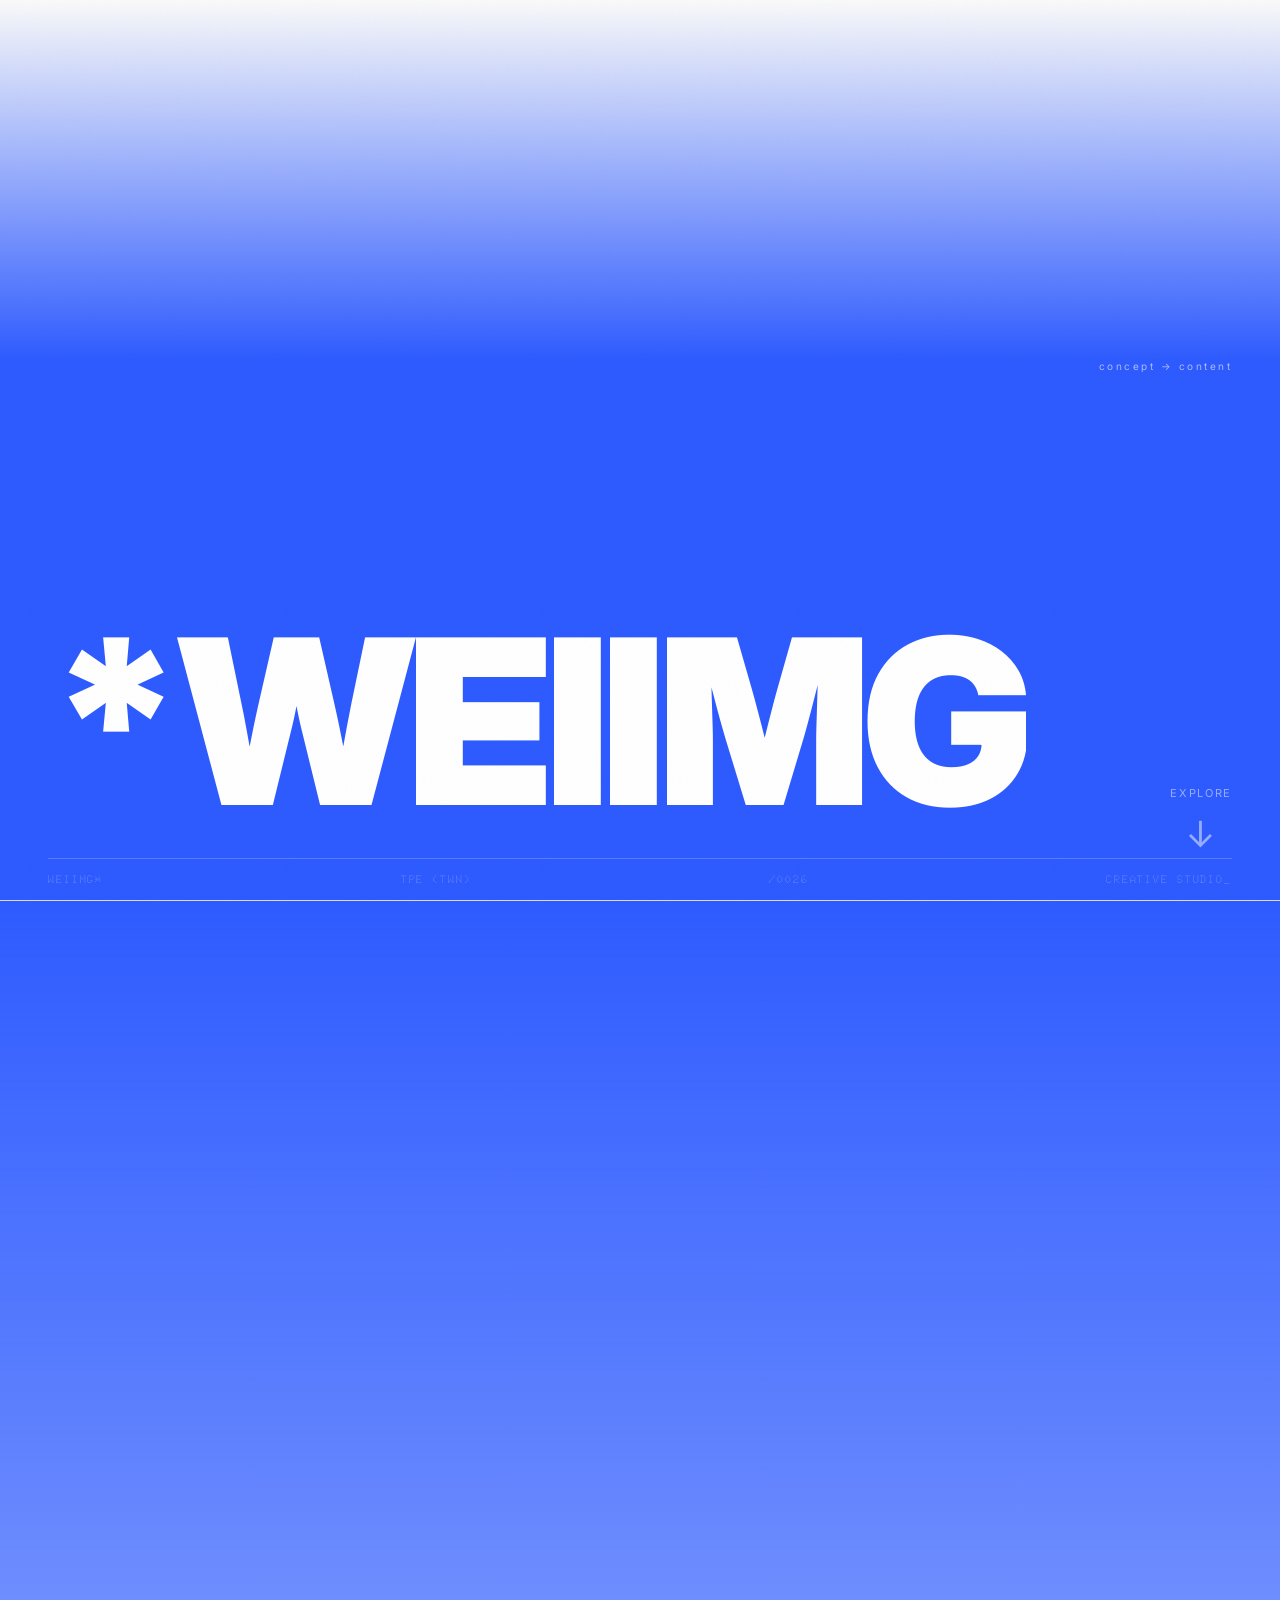
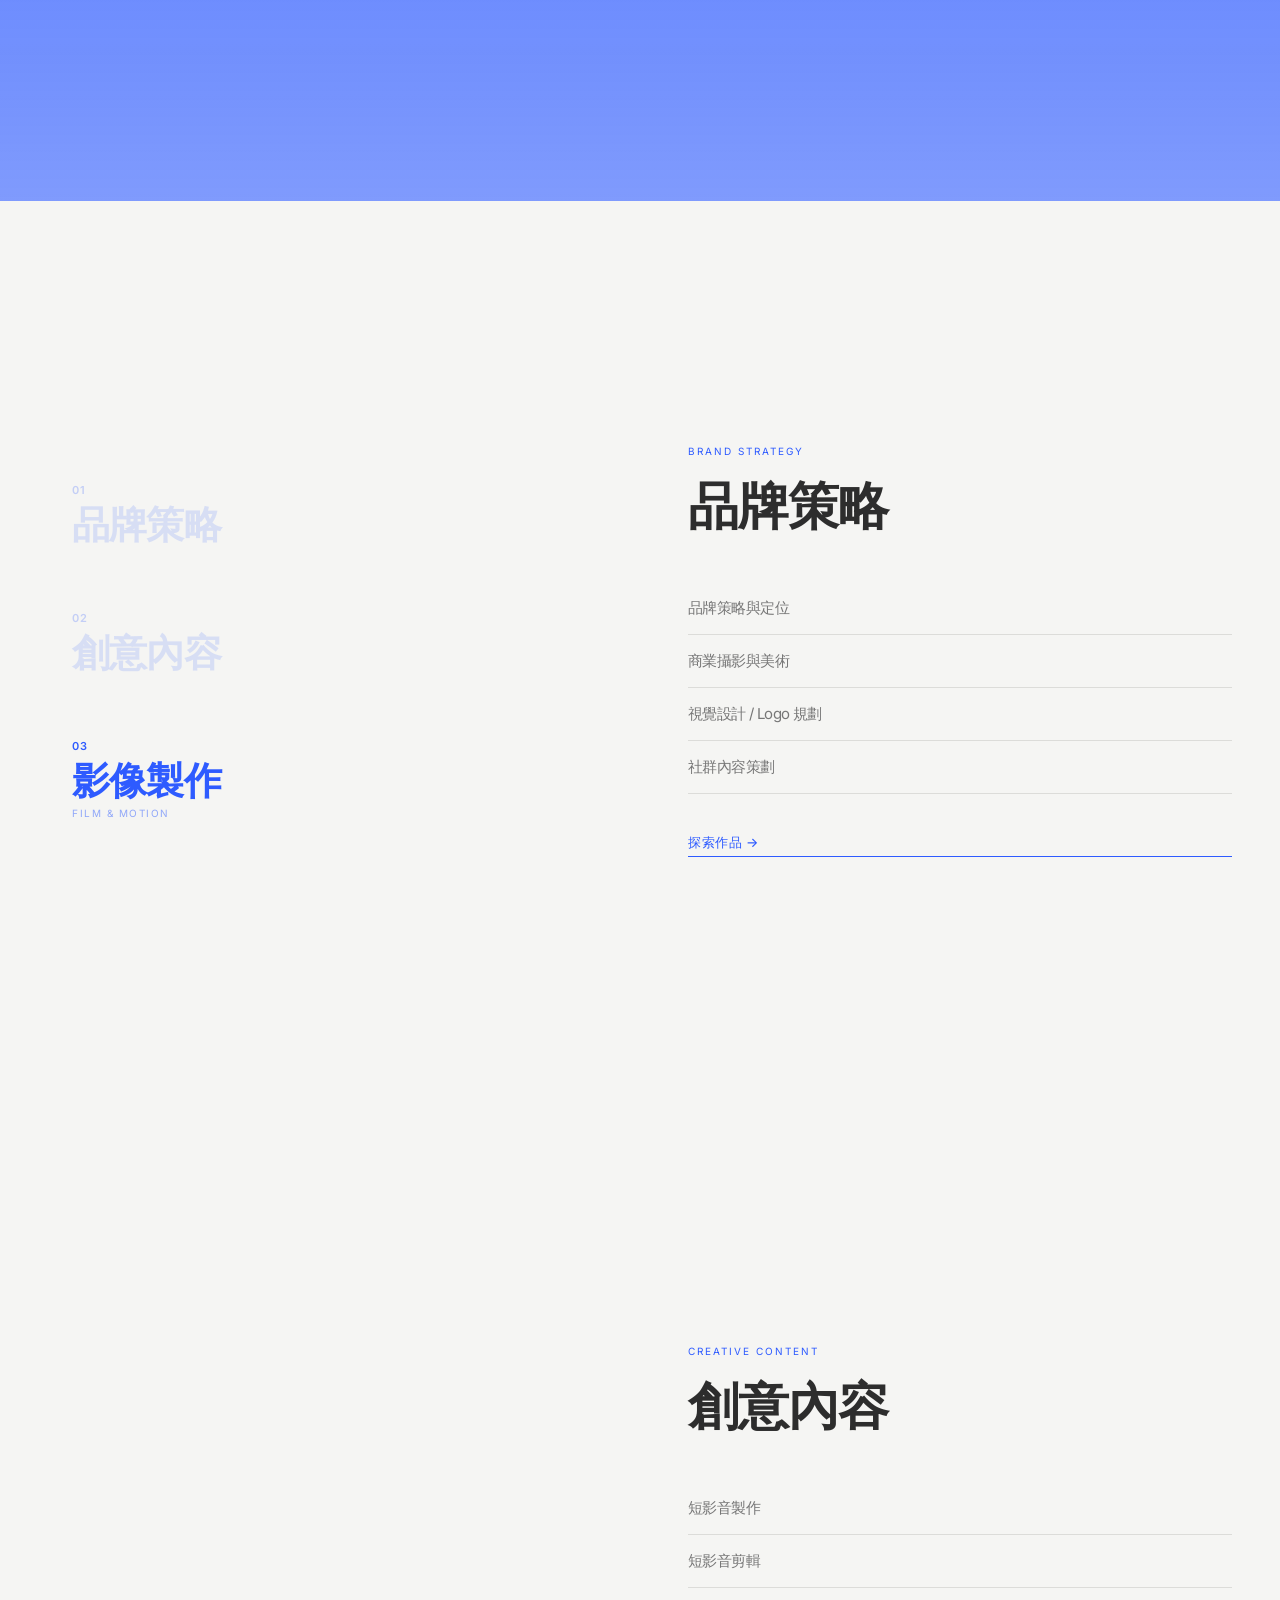
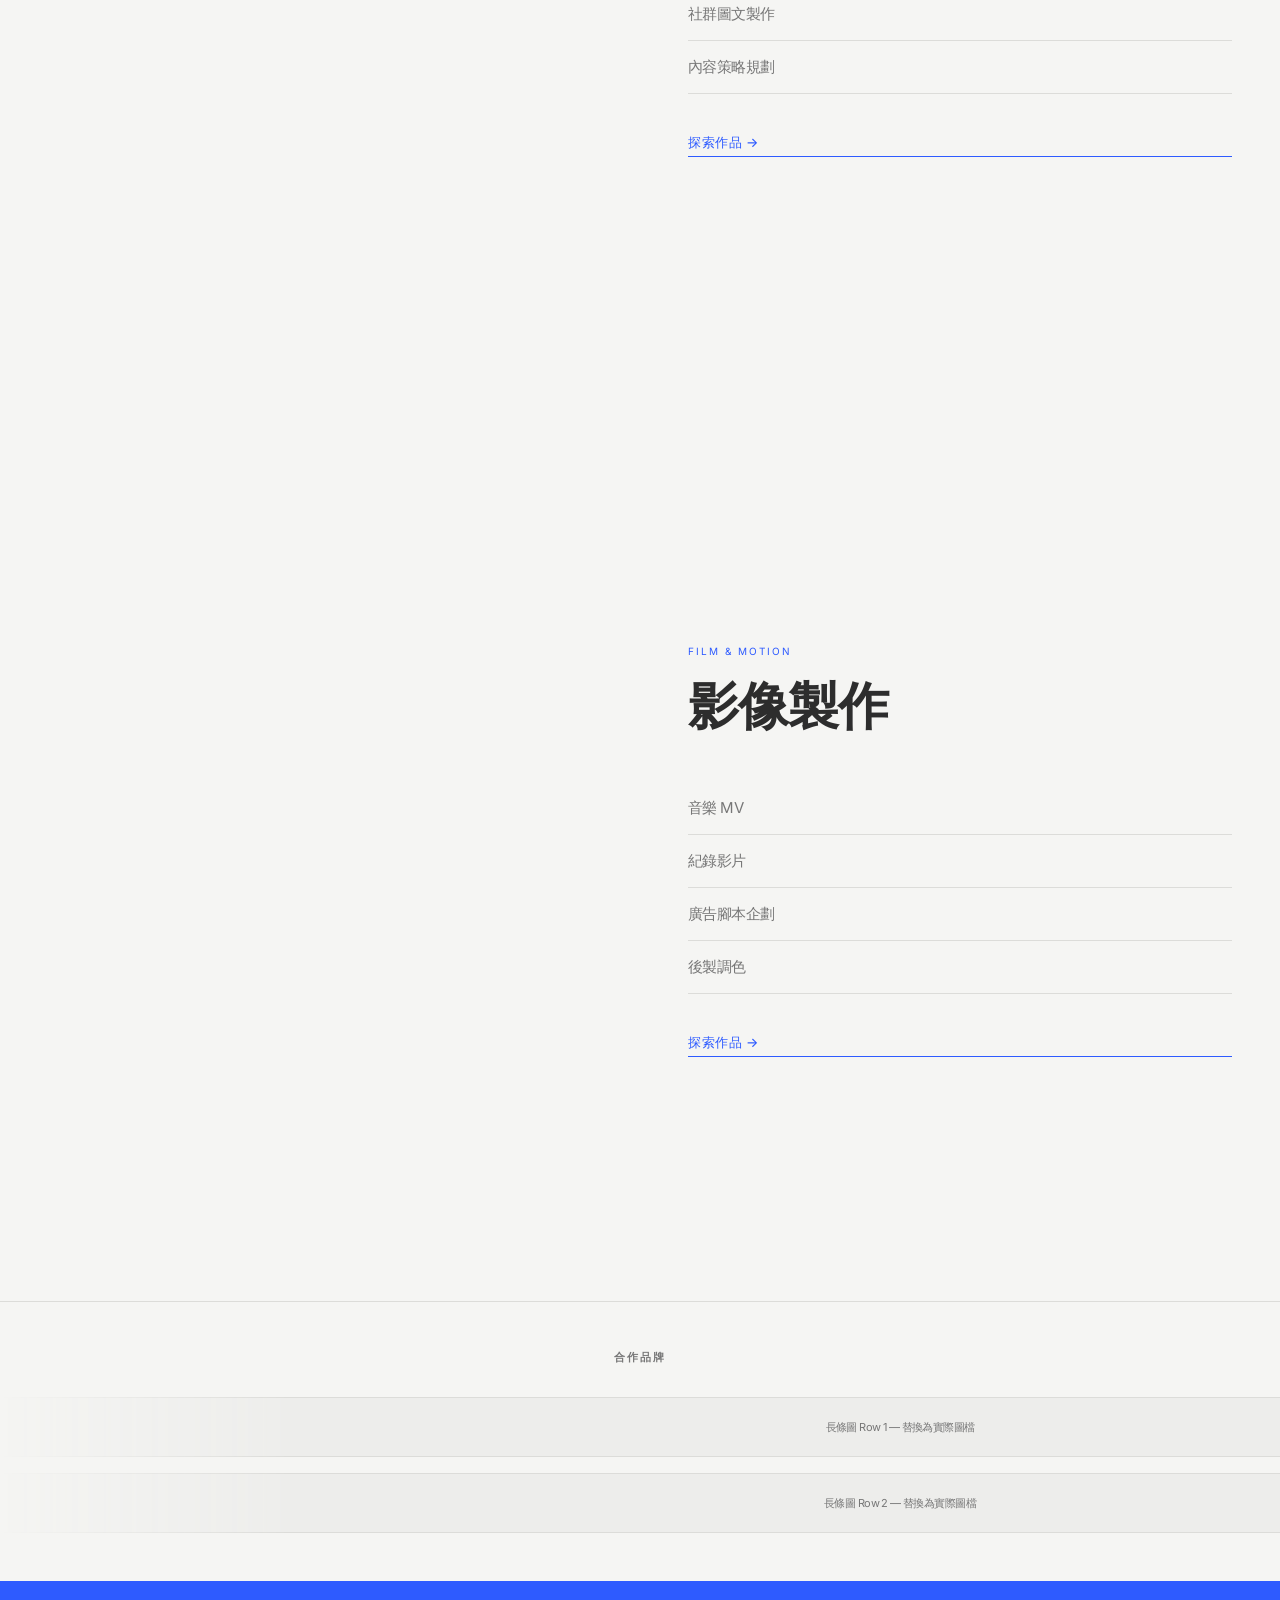
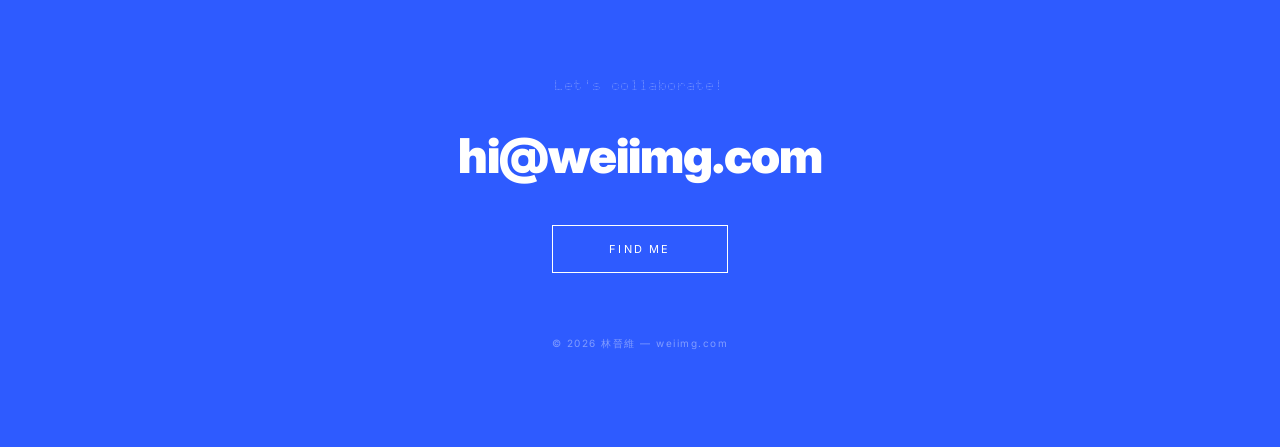
==== commit 89929e83: "Add favicon + OG image, mobile RWD, simplified site title/meta" ====
--- a/index.html
+++ b/index.html
@@ -3,8 +3,16 @@
 <head>
 <meta charset="UTF-8">
 <meta name="viewport" content="width=device-width, initial-scale=1">
-<meta name="description" content="WEIIMG — 林晉維的創意工作室。品牌策略、創意內容、影像製作，從策略到執行一條龍服務。">
-<title>WEIIMG — Concept → Content</title>
+<meta name="description" content="WEIIMG — 品牌策略、創意內容、影像製作，從策略到執行一條龍服務。">
+<meta property="og:title" content="WEIIMG">
+<meta property="og:description" content="WEIIMG — 品牌策略、創意內容、影像製作，從策略到執行一條龍服務。">
+<meta property="og:image" content="https://weiimg.com/assets/og-image.jpg">
+<meta property="og:url" content="https://weiimg.com/">
+<meta property="og:type" content="website">
+<meta name="twitter:card" content="summary_large_image">
+<link rel="icon" type="image/png" href="/favicon.png">
+<link rel="apple-touch-icon" href="/favicon.png">
+<title>WEIIMG</title>
 <link rel="stylesheet" href="style.css">
 </head>
 <body>
--- a/style.css
+++ b/style.css
@@ -475,21 +475,21 @@
   display: flex;
   flex-direction: column;
   gap: 16px;
+}
+.logo-marquee h3 {
+  font-size: 11px;
+  letter-spacing: 0.2em;
+  color: var(--gray);
+  text-transform: uppercase;
+  text-align: center;
+  margin-bottom: 16px;
+}
+.logo-marquee-track {
+  display: flex;
+  width: max-content;
+  animation: marquee-scroll 40s linear infinite;
   -webkit-mask-image: linear-gradient(to right, transparent, black 8%, black 92%, transparent);
   mask-image: linear-gradient(to right, transparent, black 8%, black 92%, transparent);
-}
-.logo-marquee h3 {
-  font-size: 11px;
-  letter-spacing: 0.2em;
-  color: var(--gray);
-  text-transform: uppercase;
-  text-align: center;
-  margin-bottom: 16px;
-}
-.logo-marquee-track {
-  display: flex;
-  width: max-content;
-  animation: marquee-scroll 40s linear infinite;
 }
 .logo-marquee-track.reverse {
   animation: marquee-scroll-reverse 40s linear infinite;
@@ -925,3 +925,121 @@
 .dots { display: flex; gap: 6px; justify-content: center; margin-top: 16px; }
 .dots span { width: 6px; height: 6px; border-radius: 50%; background: var(--gray); display: block; }
 .dots span.on { background: var(--dark); }
+
+/* =====================================================================
+   Mobile RWD
+   ===================================================================== */
+@media (max-width: 768px) {
+  /* ----- Nav ----- */
+  .nav { padding: 12px 20px; min-height: 52px; }
+  .nav-logo { font-size: 12px; }
+  .nav-logo .arrow-line { display: none; }
+  .nav-items { gap: 14px; }
+  .nav-slide-wrap { height: auto; overflow: visible; }
+  .nav-slide-inner { display: flex; flex-direction: column; gap: 4px; }
+  .nav-row { height: auto; gap: 12px; flex-wrap: wrap; }
+  .nav-row a, .nav-row span { font-size: 10px; letter-spacing: 0.08em; }
+  .has-dropdown::after { display: none; }
+  .nav-cta { padding: 8px 14px; font-size: 9px; letter-spacing: 0.1em; }
+  .nav-cta-wrap { margin-left: 8px; }
+  .findme-dropdown { right: 0; min-width: 200px; }
+  body.inner-page main { padding-top: 110px; }
+
+  /* ----- Hero (P1) ----- */
+  .hero { padding: 80px 20px 40px; min-height: auto; }
+  .hero-brand { font-size: clamp(64px, 18vw, 120px); }
+  .hero-tagline { padding: 20px; }
+  .hero-micro { font-size: 11px; }
+  .hero-micro-zh { font-size: 13px; }
+  .hero-ticker { padding: 12px 20px; gap: 16px; font-size: 9px; flex-wrap: wrap; }
+  .hero-scroll { bottom: 24px; right: 20px; }
+
+  /* ----- Parallax ----- */
+  .parallax-video { height: 60vh; }
+
+  /* ----- Services ----- */
+  .services-section { grid-template-columns: minmax(0, 1fr); min-height: auto; }
+  .services-nav { position: static; height: auto; padding: 32px 20px 16px; border-bottom: 1px solid var(--border); }
+  .services-nav-inner { gap: 4px; }
+  .svc-nav-item { padding: 12px 0; }
+  .svc-nav-num { font-size: 11px; }
+  .svc-nav-title { font-size: 22px; }
+  .svc-nav-en { font-size: 9px; }
+  .services-panels { padding: 32px 20px; }
+  .svc-panel-title { font-size: 28px; }
+  .svc-panel-en { font-size: 10px; }
+  .svc-panel-list li { font-size: 14px; }
+
+  /* ----- Logo marquee ----- */
+  .logo-marquee { padding: 32px 0; }
+  .logo-marquee h3 { font-size: 10px; }
+  .logo-marquee-strip { min-width: 900px; height: 44px; }
+
+  /* ----- Page title ----- */
+  .page-title-block { padding: 48px 20px 24px; }
+  .page-title-block .en { font-size: 10px; }
+  .page-title-block h2 { font-size: 36px; }
+
+  /* ----- Brand grid ----- */
+  .brand-grid { grid-template-columns: minmax(0, 1fr); padding: 24px 20px; gap: 16px; }
+  .brand-card { aspect-ratio: 4/3; }
+  .brand-card .hover-title { font-size: 22px; }
+
+  /* ----- Article layout (case study pages) ----- */
+  .article-layout { grid-template-columns: minmax(0, 1fr); padding: 24px 20px; gap: 24px; }
+  .article-sidebar { position: static; height: auto; padding: 16px 0; border-bottom: 1px solid var(--border); }
+  .article-sidebar h4 { margin-bottom: 8px; }
+  .article-sidebar a { display: inline-block; margin-right: 16px; font-size: 12px; padding: 4px 0; }
+  .article-back { margin-bottom: 16px; }
+  .article-carousel-top { padding: 24px 16px; }
+  .article-body-grid { grid-template-columns: minmax(0, 1fr); gap: 24px; }
+  .article-meta-col h1 { font-size: 36px; }
+  .meta-row { margin-bottom: 16px; }
+  .article-text-col p { font-size: 14px; }
+
+  /* ----- Filter / Work grid (shortform / video) ----- */
+  .filter-bar { padding: 24px 20px; gap: 16px; flex-wrap: wrap; }
+  .filter-tag { font-size: 11px; }
+  .work-grid { grid-template-columns: minmax(0, 1fr); padding: 24px 20px; gap: 16px; }
+
+  /* ----- About ----- */
+  .about-hero { grid-template-columns: minmax(0, 1fr); gap: 32px; padding: 48px 20px; }
+  .about-intro h1 { font-size: clamp(40px, 10vw, 56px); }
+  .about-intro p { font-size: 14px; }
+  .awards-section { padding: 32px 20px; }
+  .awards-section h2 { font-size: 22px; margin-bottom: 24px; }
+  .award-row { grid-template-columns: 60px 1fr; gap: 12px; padding: 14px 0; font-size: 13px; }
+  .award-row .award-rank { grid-column: 2; opacity: 0.6; font-size: 11px; }
+
+  /* ----- Blog ----- */
+  .blog-row { grid-template-columns: 80px 1fr; padding: 14px 20px; font-size: 13px; }
+  .blog-row > *:nth-child(3) { display: none; }
+
+  /* ----- (XD) project carousel ----- */
+  .xd-carousel-btn { width: 36px; height: 36px; font-size: 14px; }
+  .xd-carousel-btn.prev { left: 8px; }
+  .xd-carousel-btn.next { right: 8px; }
+  .xd-carousel-counter { font-size: 9px; padding: 4px 8px; bottom: 8px; right: 12px; }
+  .xd-carousel-dots { bottom: 8px; }
+  .xd-thumbs { gap: 6px; margin-bottom: 32px; }
+  .xd-thumb { flex: 0 0 64px; height: 44px; }
+
+  /* ----- Footer / Contact ----- */
+  .contact { padding: 64px 20px; }
+  .contact-label { font-size: 12px; margin-bottom: 24px; }
+  .contact-cta { margin-top: 32px; padding: 14px 36px; }
+  .contact-copyright { margin-top: 48px; }
+}
+
+@media (max-width: 480px) {
+  .nav { padding: 10px 16px; }
+  .nav-row a, .nav-row span { font-size: 9px; gap: 8px; }
+  .nav-cta { padding: 7px 10px; font-size: 8px; }
+  .hero-brand { font-size: clamp(48px, 16vw, 88px); }
+  .hero-tagline { padding: 16px; }
+  .page-title-block h2 { font-size: 28px; }
+  .article-meta-col h1 { font-size: 28px; }
+  .about-intro h1 { font-size: clamp(36px, 12vw, 52px); }
+  .contact-email { font-size: clamp(22px, 6vw, 32px); }
+}
+
